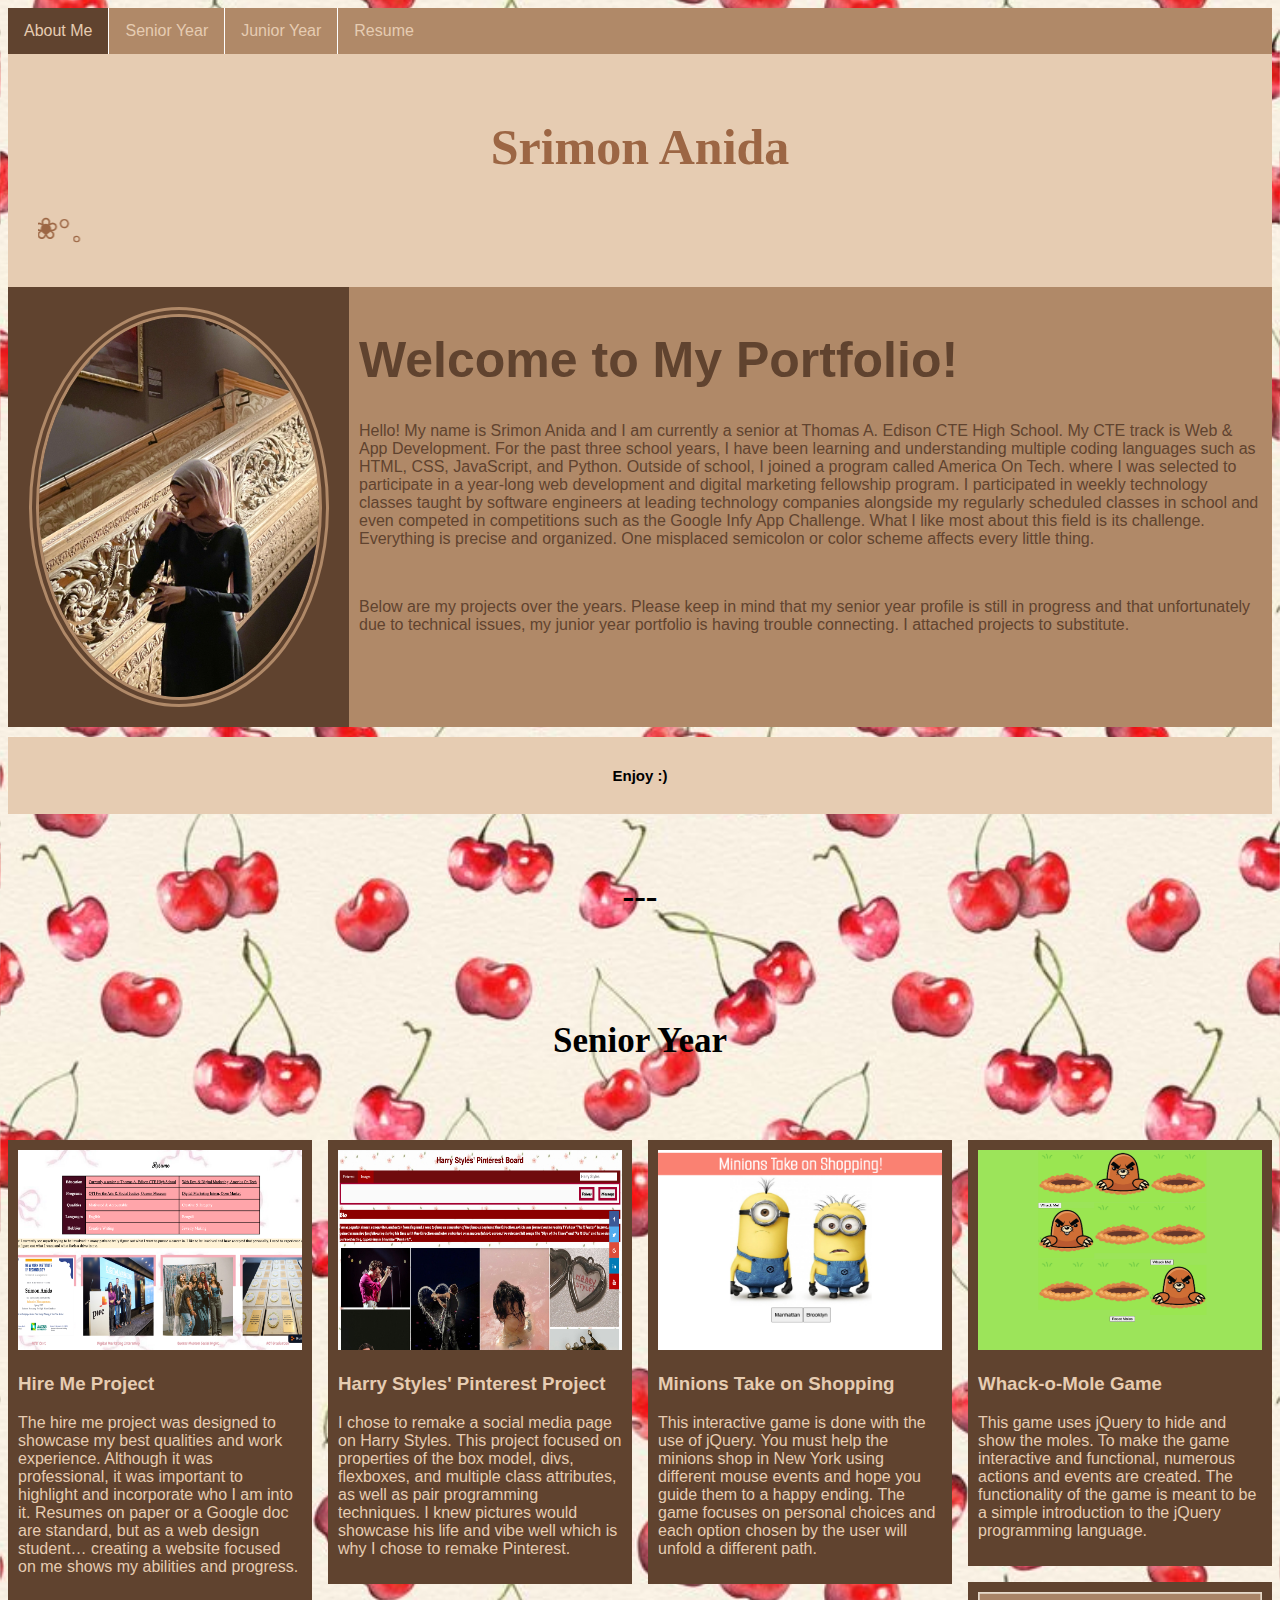
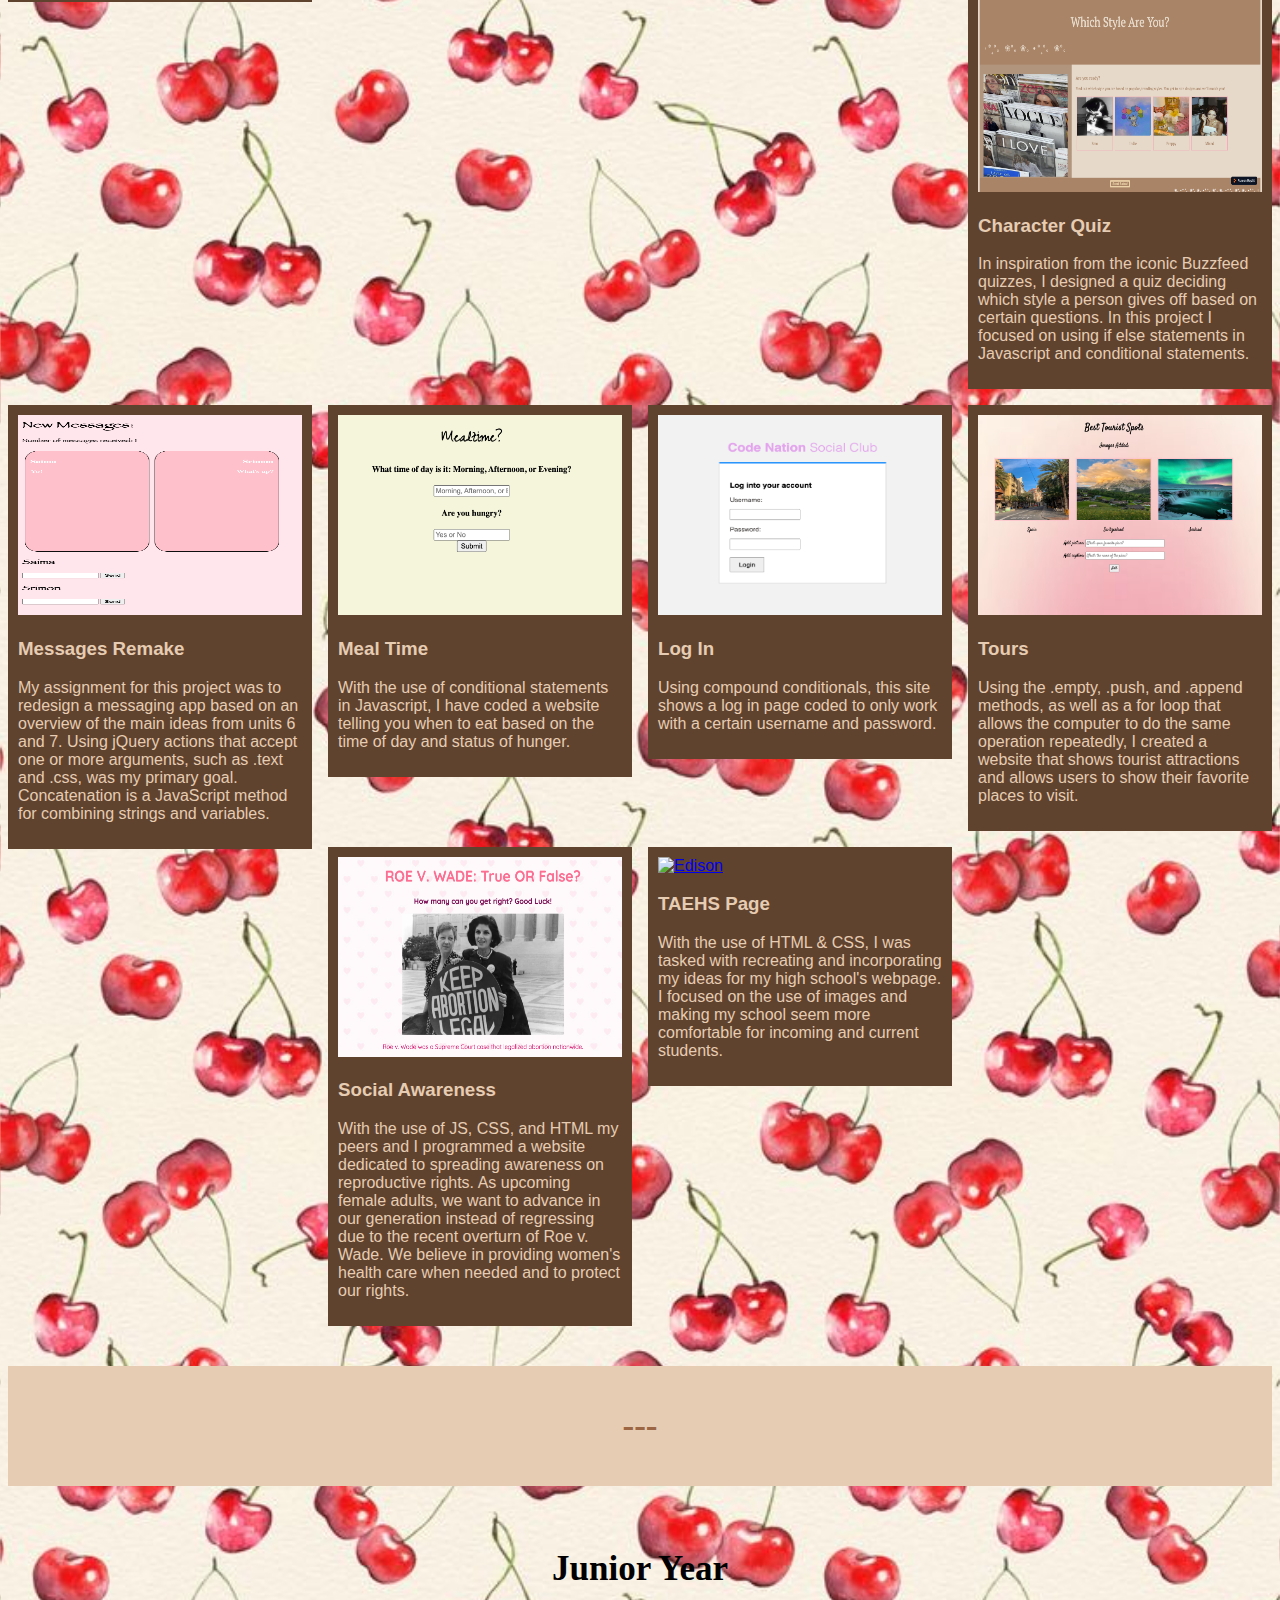
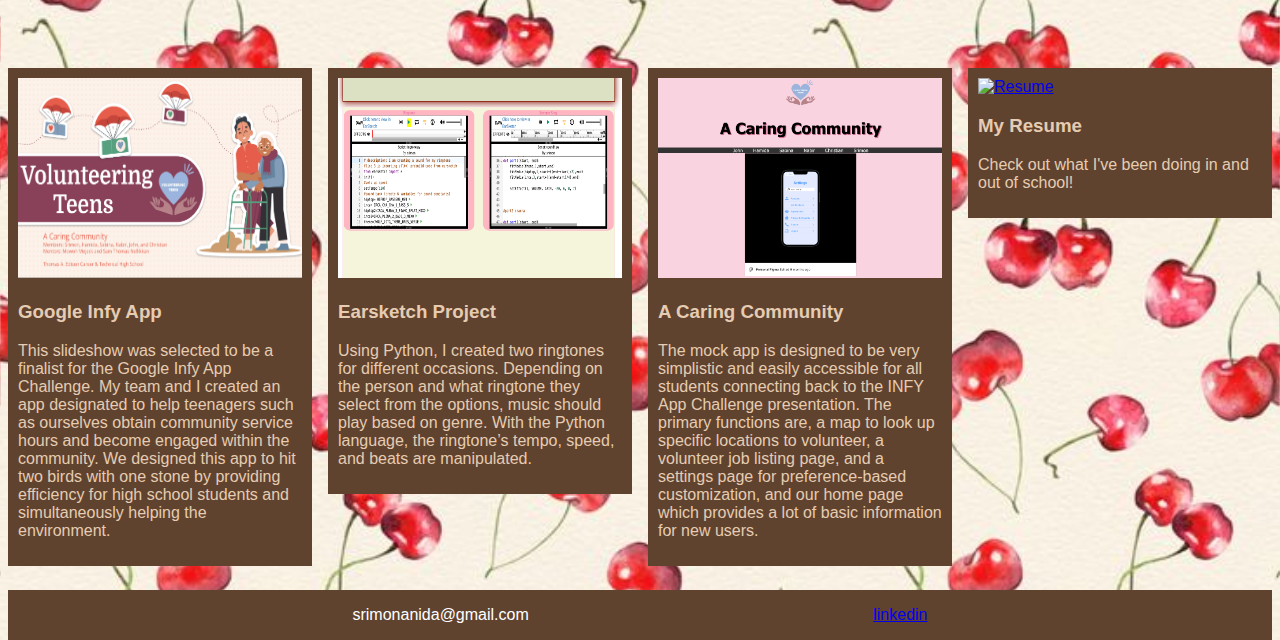
==== index.html @ 1728cad2 "Updated index page." ====
<!DOCTYPE html>
<html>

<head>
  <meta charset="utf-8">
  <meta name="viewport" content="width=device-width">
  <title>Srimon Anida's Senior Year Profile</title>
  <link href="style.css" rel="stylesheet" type="text/css" />
  <link href="https://fonts.googleapis.com/css2?family=Rouge+Script&display=swap" rel="stylesheet">
  <link href="https://fonts.googleapis.com/css2?family=Euphoria+Script&display=swap" rel="stylesheet">
  <link href="https://fonts.googleapis.com/css2?family=Chewy&display=swap" rel="stylesheet">
</head>

 <body>  

   
   <ul>
     <li><a class="active" >About Me</a></li>
     <li><a href="#t">Senior Year</a></li>
     <li><a href="#t2">Junior Year</a></li>
     <li><a href="resume1.png">Resume</a></li>
   </ul>
   </div>

   
   <header class="name">
     <h1>Srimon Anida</h1>
     <marquee direction="right">❀。• *₊°。 ❀°。❀。• *₊°。 ❀°。❀。• *₊°。 ❀°。❀。• *₊°。 ❀°。❀。• *₊°。 ❀°。❀。• *₊°。 ❀°。❀。• *₊°。 ❀°。❀。• *₊°。 ❀°。❀。• *₊°。 ❀°。❀。• *₊°。 ❀°。❀。• *₊°。 ❀°。❀。• *₊°。 ❀°。</marquee>
   </header>

   <section>
     <nav>
       <img class="pic" src="me.jpeg" > 
     </nav>

     <article>
       <h1>Welcome to My Portfolio!</h1>
       <p>Hello! My name is Srimon Anida and I am currently a senior at Thomas A. Edison CTE High School. My CTE track is Web & App Development. For the past three school years, I have been learning and understanding multiple coding languages such as HTML, CSS, JavaScript, and Python. Outside of school, I joined a program called America On Tech. where I was selected to participate in a year-long web development and digital marketing fellowship program. I participated in weekly technology classes taught by software engineers at leading technology companies alongside my regularly scheduled classes in school and even competed in competitions such as the Google Infy App Challenge. What I like most about this field is its challenge. Everything is precise and organized. One misplaced semicolon or color scheme affects every little thing.  </p>
       <br>
       <p>Below are my projects over the years. Please keep in mind that my senior year profile is still in progress and that unfortunately due to technical issues, my junior year portfolio is having trouble connecting. I attached projects to substitute.</p>
     </article>
   </section>
   
  <h1 class="enjoy">Enjoy :)</h1>

<!-- Senior Year -->
   <h1 class="title">---</h1>
   <h1 id="t">Senior Year</h1>

   <div class="row">
     <div class="column">
       <div class="content">
         <a href="https://hire-me-profile-srimonanida1.seniorspds-34-fall-2023.repl.co/" target="_blank">
         <img src="hireme.png" alt="Hire Me Profile" style="width:100%">
         </a>
         <h3>Hire Me Project</h3>
         <p>The hire me project was designed to showcase my best qualities and work experience. Although it was professional, it was  important to highlight and incorporate who I am into it.  Resumes on paper or a Google doc are standard, but as a web design student… creating a website focused on me shows my abilities and progress. </p>
       </div>
     </div>
     <div class="column">
       <div class="content">
         <a href="https://e850dc44-35e5-46c0-8923-1a6d64ee6033-00-ke5qqjdzu83w.worf.replit.dev/" target="_blank">
         <img src="hs.png" alt="Harry Styles' Pinterest" style="width:100%"> </a>
         <h3>Harry Styles' Pinterest Project</h3>
         <p>I chose to remake a social media page on Harry Styles. This project focused on properties of the box model, divs, flexboxes, and multiple class attributes, as well as pair programming techniques. I knew pictures would showcase his life and vibe well which is why I chose to remake Pinterest.</p>
       </div>
     </div>
     <div class="column">
       <div class="content">
         <a href="https://srimonloll.github.io/Minions-Take-on-Shopping/" target="_blank">
         <img src="minion.png" alt="jQuery Game" style="width:100%"> </a>
         <h3>Minions Take on Shopping</h3>
         <p>This interactive game is done with the use of jQuery. You must help the minions shop in New York using different mouse events and hope you guide them to a happy ending. The game focuses on personal choices and each option chosen by the user will unfold a different path. </p>
       </div>
     </div>
     <div class="column">
       <div class="content">
         <a href="https://srimonloll.github.io/062-jQuery-WhackAMole/" target="_blank">
         <img src="mole.png" alt="Whack-o-Mole Game" style="width:100%"> </a>
         <h3>Whack-o-Mole Game</h3>
         <p>This game uses jQuery to hide and show the moles. To make the game interactive and functional, numerous actions and events are created. The functionality of the game is meant to be a simple introduction to the jQuery programming language. </p>
       </div>
     </div>
     <div class="column">
        <div class="content">
          <a href="https://7b9c6d19-e15c-4f4d-b651-d5ae56d87dd2-00-fd688wqyaqd7.teams.replit.dev/" target="_blank">
          <img src="style.png" alt="Character Quiz" style="width:100%"> </a>
          <h3>Character Quiz</h3>
          <p>In inspiration from the iconic Buzzfeed quizzes, I designed a quiz deciding which style a person gives off based on certain questions. In this project I focused on using if else statements in Javascript and conditional statements.</p>
        </div>
      </div>
     <div class="column">
       <div class="content">
         <a href="https://srimonloll.github.io/Review-Lesson-Chat-Independent-Practice/" target="_blank">
         <img src="messages.png" alt="jQuery Game" style="width:100%"> </a>
         <h3>Messages Remake</h3>
         <p>My assignment for this project was to redesign a messaging app based on an overview of the main ideas from units 6 and 7. Using jQuery actions that accept one or more arguments, such as .text and .css, was my primary goal. Concatenation is a JavaScript method for combining strings and variables. </p>
       </div>
     </div>

     <div class="column">
       <div class="content">
         <a href="https://srimonloll.github.io/83-Compound-Conditionals-Guided-Practice" target="_blank">
         <img src="mealtime.png" alt="Meal Time" style="width:100%"> </a>
         <h3>Meal Time</h3>
         <p>With the use of conditional statements in Javascript, I have coded a website telling you when to eat based on the time of day and status of hunger.</p>
       </div>
     </div>

     <div class="column">
        <div class="content">
          <a href="https://srimonloll.github.io/83-Compound-Conditionals-Code-Nation-Social-Club" target="_blank">
          <img src="cn.png" alt="Log In" style="width:100%"> </a>
          <h3>Log In</h3>
          <p>Using compound conditionals, this site shows a log in page coded to only work with a certain username and password.</p>
        </div>
      </div>

     <div class="column">
        <div class="content">
          <a href="https://srimonloll.github.io/Tourism/" target="_blank">
          <img src="tourist.png" alt="Tourism" style="width:100%"> </a>
          <h3>Tours</h3>
          <p>Using the .empty, .push, and .append methods, as well as a for loop that allows the computer to do the same operation repeatedly, I created a website that shows tourist attractions and allows users to show their favorite places to visit.
</p>
        </div>
      </div>


     <div class="column">
       <div class="content">
         <a href="https://tangible-trusted-tornado.glitch.me/" target="_blank">
         <img src="roe.png" alt="Social Awareness Project" style="width:100%"> </a>
         <h3>Social Awareness</h3>
         <p>With the use of JS, CSS, and HTML my peers and I programmed a website dedicated to spreading awareness on reproductive rights. As upcoming female adults, we want to advance in our generation instead of regressing due to the recent overturn of Roe v. Wade. We believe in providing women's health care when needed and to protect our rights.
     </p>
       </div>
     </div>



     <div class="column">
       <div class="content">
         <a href="https://glitch.com/edit/#!/third-lizard-parade?path=index.html%3A1%3A0" target="_blank">
         <img src="edison.png" alt="Edison" style="width:100%"> </a>
         <h3>TAEHS Page</h3>
         <p>With the use of HTML & CSS, I was tasked with recreating and incorporating my ideas for my high school's webpage. I focused on the use of images and making my school seem more comfortable for incoming and current students.  </p>
       </div>
     </div>
     
   </div>
   



<!-- Junior Year -->
    <h1 class="title2">---</h1>
    <h1 id="t2">Junior Year</h1>

    <div class="row">
      <div class="column">
        <div class="content">
          <a href="https://docs.google.com/presentation/d/145vAbcdX64u_N8lrLd_By-0ZM6CX7jSm9AWslIKsv6c/edit?usp=sharing" target="_blank">
          <img src="infy.png" alt="Google Infy App Challenge" style="width:100%">
          </a>
          <h3>Google Infy App</h3>
          <p>This slideshow was selected to be a finalist for the Google Infy App Challenge. My team and I created an app designated to help teenagers such as ourselves obtain community service hours and become engaged within the community. We designed this app to hit two birds with one stone by providing efficiency for high school students and simultaneously helping the environment.</p>
        </div>
      </div>
      <div class="column">
        <div class="content">
          <a href="https://mypythonportfolioontheweb-srimonanida.pppython22-23.repl.co/earsketch.html" target="_blank">
          <img src="ear.png" alt="Ear Sketch Project" style="width:100%"> </a>
          <h3>Earsketch Project</h3>
          <p>Using Python, I created two ringtones for different occasions. Depending on the person and what ringtone they select from the options, music should play based on genre. With the Python language, the ringtone’s tempo, speed, and beats are manipulated.  </p>
        </div>
      </div>
      <div class="column">
        <div class="content">
          <a href="https://www.figma.com/proto/gKNcW2EtXaZYQIngsJkmr9/Personal-Figma?node-id=1-2&starting-point-node-id=1%3A2&mode=design&t=QTNE1J1alzqVGLh1-1" target="_blank">
          <img src="caring.png" alt="App Wireframe" style="width:100%"> </a>
          <h3>A Caring Community</h3>
          <p>The mock app is designed to be very simplistic and easily accessible for all students connecting back to the INFY App Challenge presentation. The primary functions are, a map to look up specific locations to volunteer, a volunteer job listing page, and a settings page for preference-based customization, and our home page which provides a lot of basic information for new users.
</p>
        </div>
      </div>
      <div class="column">
        <div class="content">
          <a href="https://docs.google.com/document/d/1e61YSpBuwusCDDAeX6_-gzgmnPF6tfYbYKHbvaKTSS8/edit?usp=sharing" target="_blank">
          <img src="https://i.pinimg.com/564x/21/69/f5/2169f59a398ca97e9454477e5a0b5c81.jpg" alt="Resume" style="width:100%"> </a>
          <h3>My Resume</h3>
          <p>Check out what I've been doing in and out of school!</p>
        </div>
      </div>
    </div>

<div class="footer">
  <p>srimonanida@gmail.com</p>
  <p><a href="https://www.linkedin.com/in/srimon-anida-3b209b221/">linkedin</a></p>
</div>  
</body>

</html>
---- style.css ----
html {
  height: 100%;
  width: 100%;
}

body {
  background-image: url("bg.jpeg");
  background-size: 100%;
  background-repeat: repeat;
  font-family: ;
  background-color: #E6CCB2
}

.name{
  text-align: center;
  color:#9C6644;
  font-family:rogue script;
  font-size: 30px;
}

.pic{
  width:300px;
  height:400px;
  display: block;
  margin-left: auto;
  margin-right: auto;
  border-radius: 50%;
  border-style: double;
  border-color:#B08968;
  border-width:10px;
}

* {
  box-sizing: border-box;
}

body {
  font-family: Arial, Helvetica, sans-serif;
}

header {
  background-color: #E6CCB2;
  padding: 30px;
  text-align: center;
  font-size: 30px;
  color: #6b705c;
}

.enjoy{
  background-color: #E6CCB2;
  padding: 30px;
  text-align: center;
  font-size: 15px;
  color: #000000;
}

#t{
  
  padding: 40px;
  text-align: center;
  font-size: 35px;
  color: #000000;
  font-family:chewy;
}

.title{
  padding: 40px;
  text-align: center;
  font-size: 35px;
  color: #000000;
  font-family:chewy;
}

#t2{

  padding: 40px;
  text-align: center;
  font-size: 35px;
  color: #000000;
  font-family:chewy;
}

.title2{
  background-color: #E6CCB2;
  padding: 40px;
  text-align: center;
  font-size: 35px;
  color: #9C6644;
  font-family:chewy;
}

/* Container for flexboxes */
section {
  display: -webkit-flex;
  display: flex;
}

/* Style the navigation menu */
nav {
  -webkit-flex: 1;
  -ms-flex: 1;
  flex: 1;
  background: #60432f;
  padding: 20px;
}

/* Style the list inside the menu */
nav ul {
  list-style-type: none;
  padding: 0;
}

/* Style the content */
article {
  -webkit-flex: 3;
  -ms-flex: 3;
  flex: 3;
  background-color: #B08968;
  padding: 10px;
  color:#60432f;
}

/* Style the footer */
footer {
  background-color: #9C6644;
  padding: 10px;
  text-align: center;
  color: #E6CCB2;
}

/* Responsive layout - makes the menu and the content (inside the section) sit on top of each other instead of next to each other */
@media (max-width: 600px) {
  section {
    -webkit-flex-direction: column;
    flex-direction: column;
  }
}




* {
  box-sizing: border-box;
}


/* Center website */
.main {
  max-width: 1000px;
  margin: auto;
  background-color: white;
}

h1 {
  font-size: 50px;
  word-break: break-all;
}

.row {
  margin: 8px -16px;
}

/* Add padding BETWEEN each column (if you want) */
.row,
.row > .column {
  padding: 8px;
  border: #E6CCB2 5px;
}

/* Create four equal columns that floats next to each other */
.column {
  float: left;
  width: 25%;

}

/* Clear floats after rows */
.row:after {
  content: "";
  display: table;
  clear: both;
}


/* Content */
.content {
  background-color:#60432f;
  padding: 10px;
  color:#E6CCB2;
}

/* Responsive layout - makes a two column-layout instead of four columns */
@media screen and (max-width: 900px) {
  .column {
    width: 50%;
  }
}

/* Responsive layout - makes the two columns stack on top of each other instead of next to each other */
@media screen and (max-width: 600px) {
  .column {
    width: 100%;
  }
}



ul {
  list-style-type: none;
  margin: 0;
  padding: 0;
  overflow: hidden;
  background-color: #B08968;
}

li {
  float: left;
  border-right:1px solid #ffffff;
}

li:last-child {
  border-right: none;
}

li a {
  display: block;
  color: #E6CCB2;
  text-align: center;
  padding: 14px 16px;
  text-decoration: none;
}

li a:hover:not(.active) {
  background-color: #60432f;
}

.active {
  background-color: #60432f;
}

.footer {
  display: flex;
  justify-content: space-evenly;
  left: 0;
  bottom: 0;
  width: 100%;
  background-color:#60432f;
  color: white;
  text-align: center;
}

img{
  width:100px;
  height:200px;
}
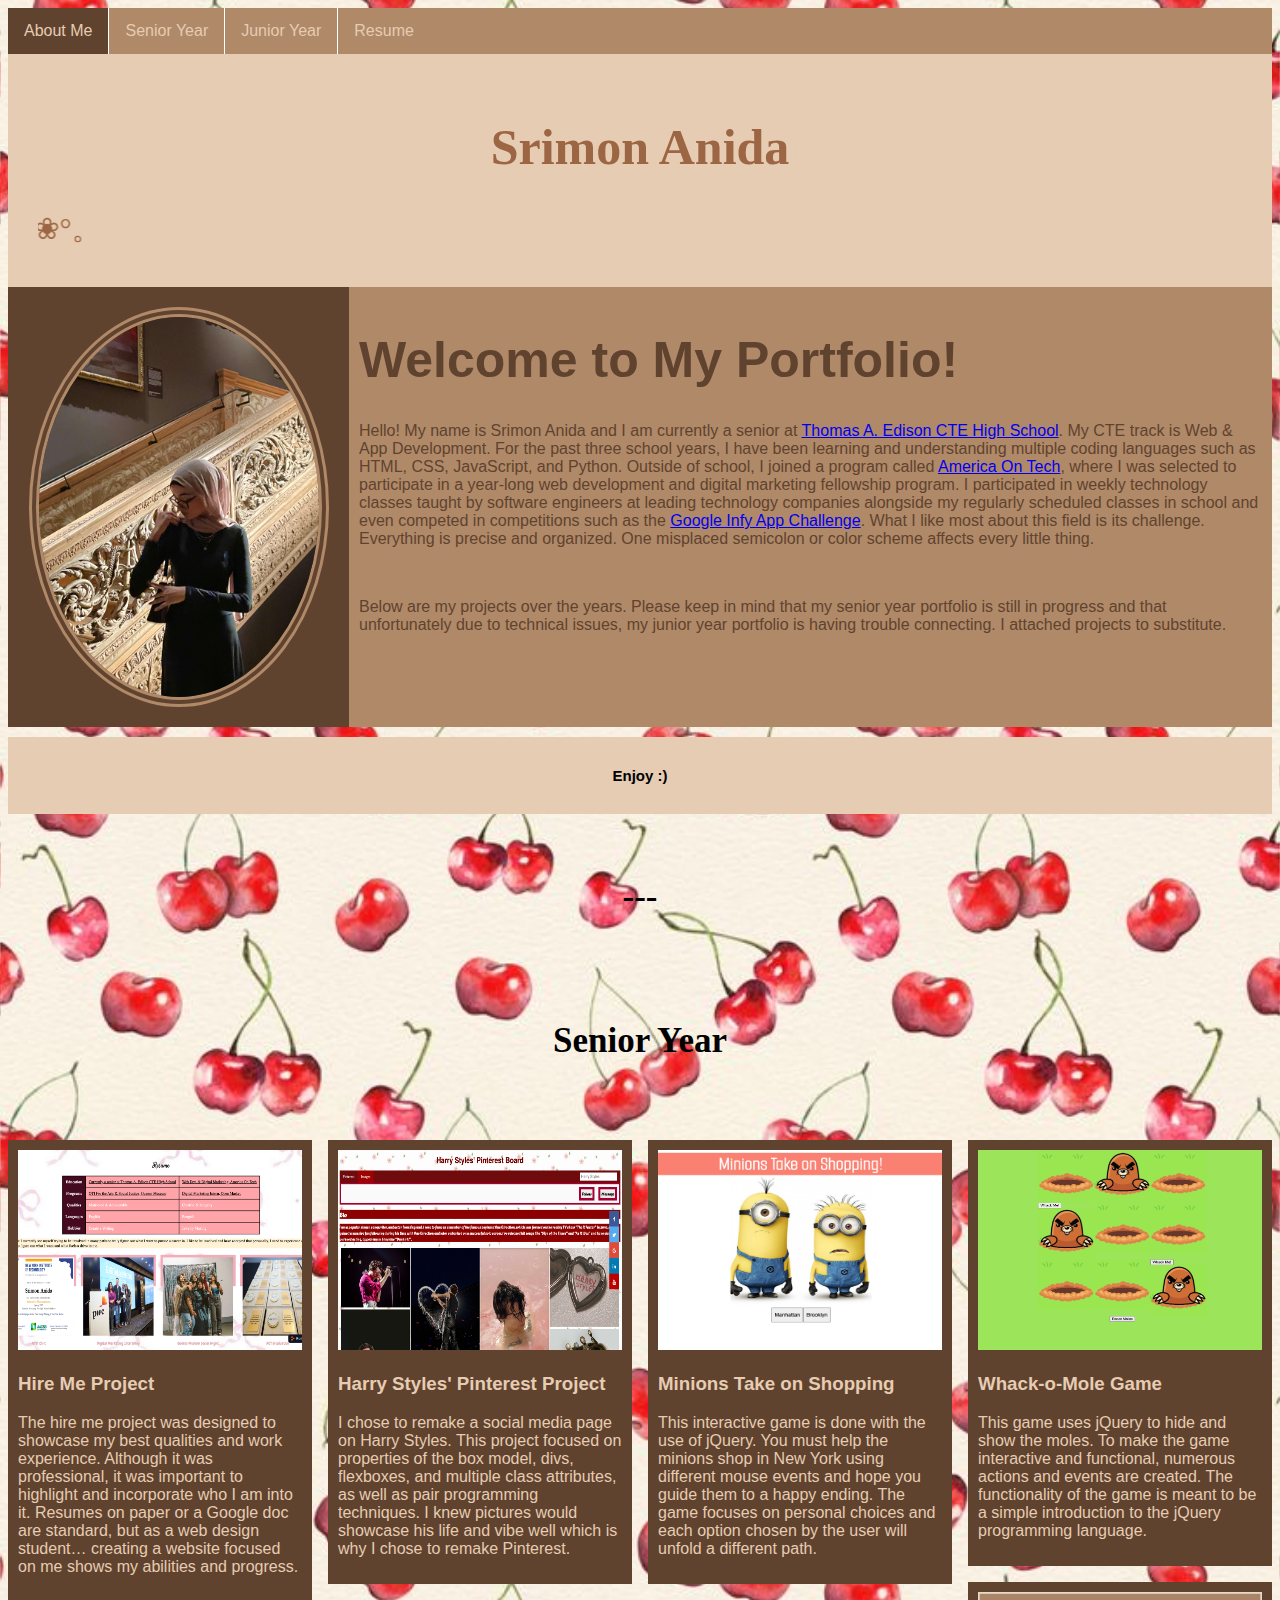
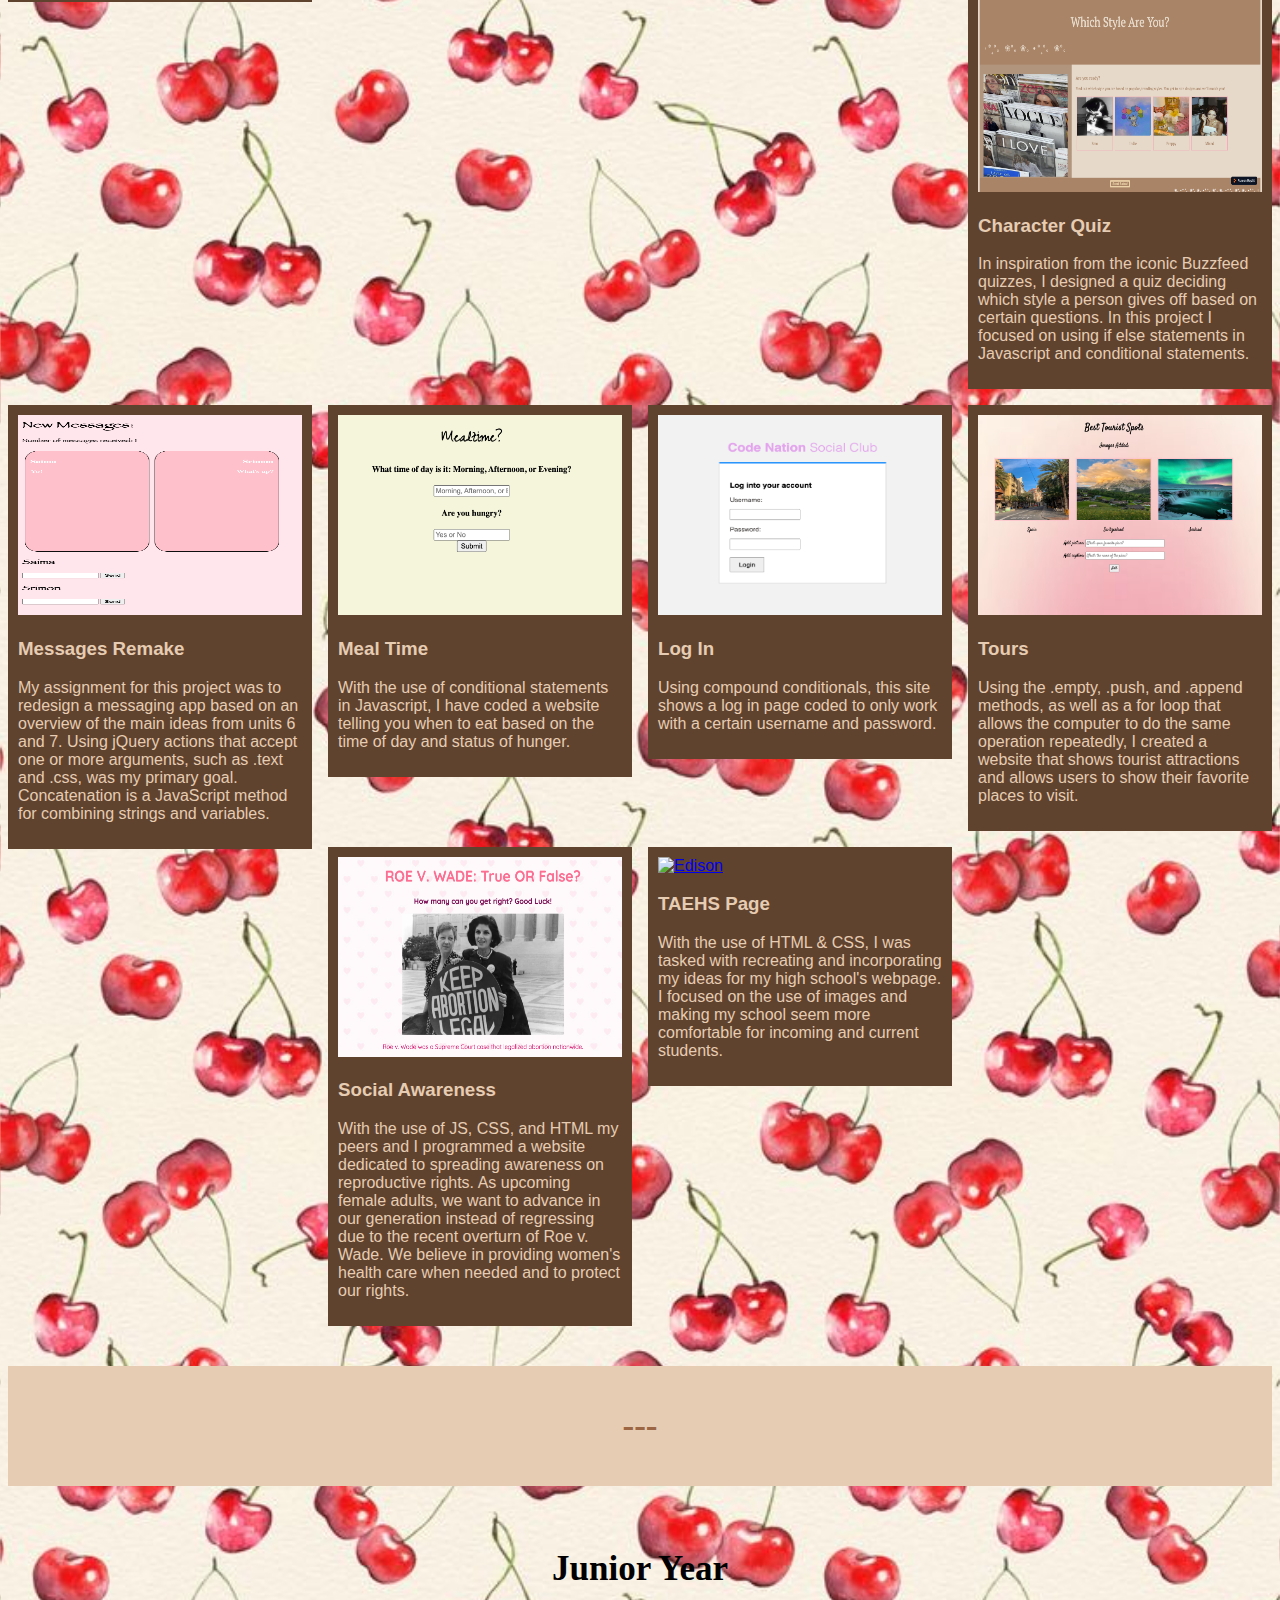
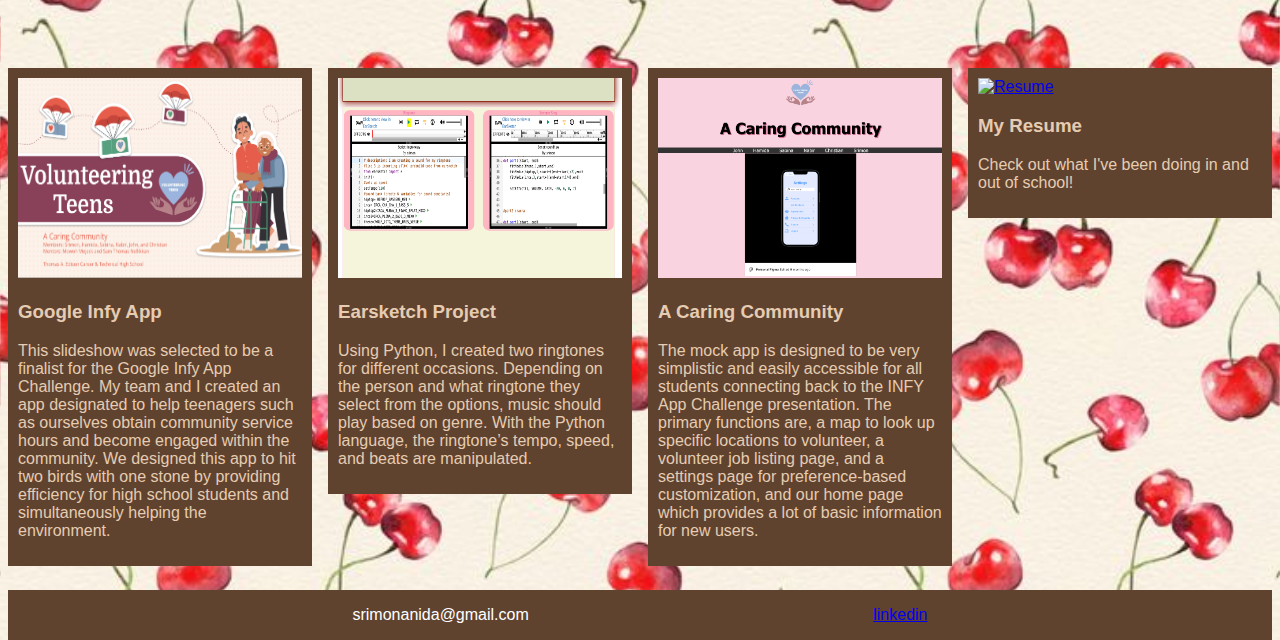
==== commit 9a88bbf8: "newLinks" ====
--- a/index.html
+++ b/index.html
@@ -35,9 +35,9 @@
 
      <article>
        <h1>Welcome to My Portfolio!</h1>
-       <p>Hello! My name is Srimon Anida and I am currently a senior at Thomas A. Edison CTE High School. My CTE track is Web & App Development. For the past three school years, I have been learning and understanding multiple coding languages such as HTML, CSS, JavaScript, and Python. Outside of school, I joined a program called America On Tech. where I was selected to participate in a year-long web development and digital marketing fellowship program. I participated in weekly technology classes taught by software engineers at leading technology companies alongside my regularly scheduled classes in school and even competed in competitions such as the Google Infy App Challenge. What I like most about this field is its challenge. Everything is precise and organized. One misplaced semicolon or color scheme affects every little thing.  </p>
+       <p>Hello! My name is Srimon Anida and I am currently a senior at <a href="https://www.taehs.org/">Thomas A. Edison CTE High School</a>. My CTE track is Web & App Development. For the past three school years, I have been learning and understanding multiple coding languages such as HTML, CSS, JavaScript, and Python. Outside of school, I joined a program called <a href="https://www.americaontech.org/tech-flex-leaders.html">America On Tech</a>, where I was selected to participate in a year-long web development and digital marketing fellowship program. I participated in weekly technology classes taught by software engineers at leading technology companies alongside my regularly scheduled classes in school and even competed in competitions such as the <a href="https://pencil.org/blog/pencils-app-creation-competitions/">Google Infy App Challenge</a>. What I like most about this field is its challenge. Everything is precise and organized. One misplaced semicolon or color scheme affects every little thing.  </p>
        <br>
-       <p>Below are my projects over the years. Please keep in mind that my senior year profile is still in progress and that unfortunately due to technical issues, my junior year portfolio is having trouble connecting. I attached projects to substitute.</p>
+       <p>Below are my projects over the years. Please keep in mind that my senior year portfolio is still in progress and that unfortunately due to technical issues, my junior year portfolio is having trouble connecting. I attached projects to substitute.</p>
      </article>
    </section>
    
@@ -50,7 +50,7 @@
    <div class="row">
      <div class="column">
        <div class="content">
-         <a href="https://hire-me-profile-srimonanida1.seniorspds-34-fall-2023.repl.co/" target="_blank">
+         <a href="https://srimonloll.github.io/senioryear24.github.io/" target="_blank">
          <img src="hireme.png" alt="Hire Me Profile" style="width:100%">
          </a>
          <h3>Hire Me Project</h3>
@@ -59,7 +59,7 @@
      </div>
      <div class="column">
        <div class="content">
-         <a href="https://e850dc44-35e5-46c0-8923-1a6d64ee6033-00-ke5qqjdzu83w.worf.replit.dev/" target="_blank">
+         <a href="https://srimonloll.github.io/srimon_portfolio/" target="_blank">
          <img src="hs.png" alt="Harry Styles' Pinterest" style="width:100%"> </a>
          <h3>Harry Styles' Pinterest Project</h3>
          <p>I chose to remake a social media page on Harry Styles. This project focused on properties of the box model, divs, flexboxes, and multiple class attributes, as well as pair programming techniques. I knew pictures would showcase his life and vibe well which is why I chose to remake Pinterest.</p>
@@ -78,12 +78,12 @@
          <a href="https://srimonloll.github.io/062-jQuery-WhackAMole/" target="_blank">
          <img src="mole.png" alt="Whack-o-Mole Game" style="width:100%"> </a>
          <h3>Whack-o-Mole Game</h3>
-         <p>This game uses jQuery to hide and show the moles. To make the game interactive and functional, numerous actions and events are created. The functionality of the game is meant to be a simple introduction to the jQuery programming language. </p>
-       </div>
-     </div>
-     <div class="column">
-        <div class="content">
-          <a href="https://7b9c6d19-e15c-4f4d-b651-d5ae56d87dd2-00-fd688wqyaqd7.teams.replit.dev/" target="_blank">
+         <p>This game uses jQuery to hide and show the moles. To make the game interactive and functional, numerous actions and events are created. The functionality of the game is meant to be a simple introduction to the jQuery programming language.</p>
+       </div>
+     </div>
+     <div class="column">
+        <div class="content">
+          <a href="https://srimonloll.github.io/cQuiz/" target="_blank">
           <img src="style.png" alt="Character Quiz" style="width:100%"> </a>
           <h3>Character Quiz</h3>
           <p>In inspiration from the iconic Buzzfeed quizzes, I designed a quiz deciding which style a person gives off based on certain questions. In this project I focused on using if else statements in Javascript and conditional statements.</p>
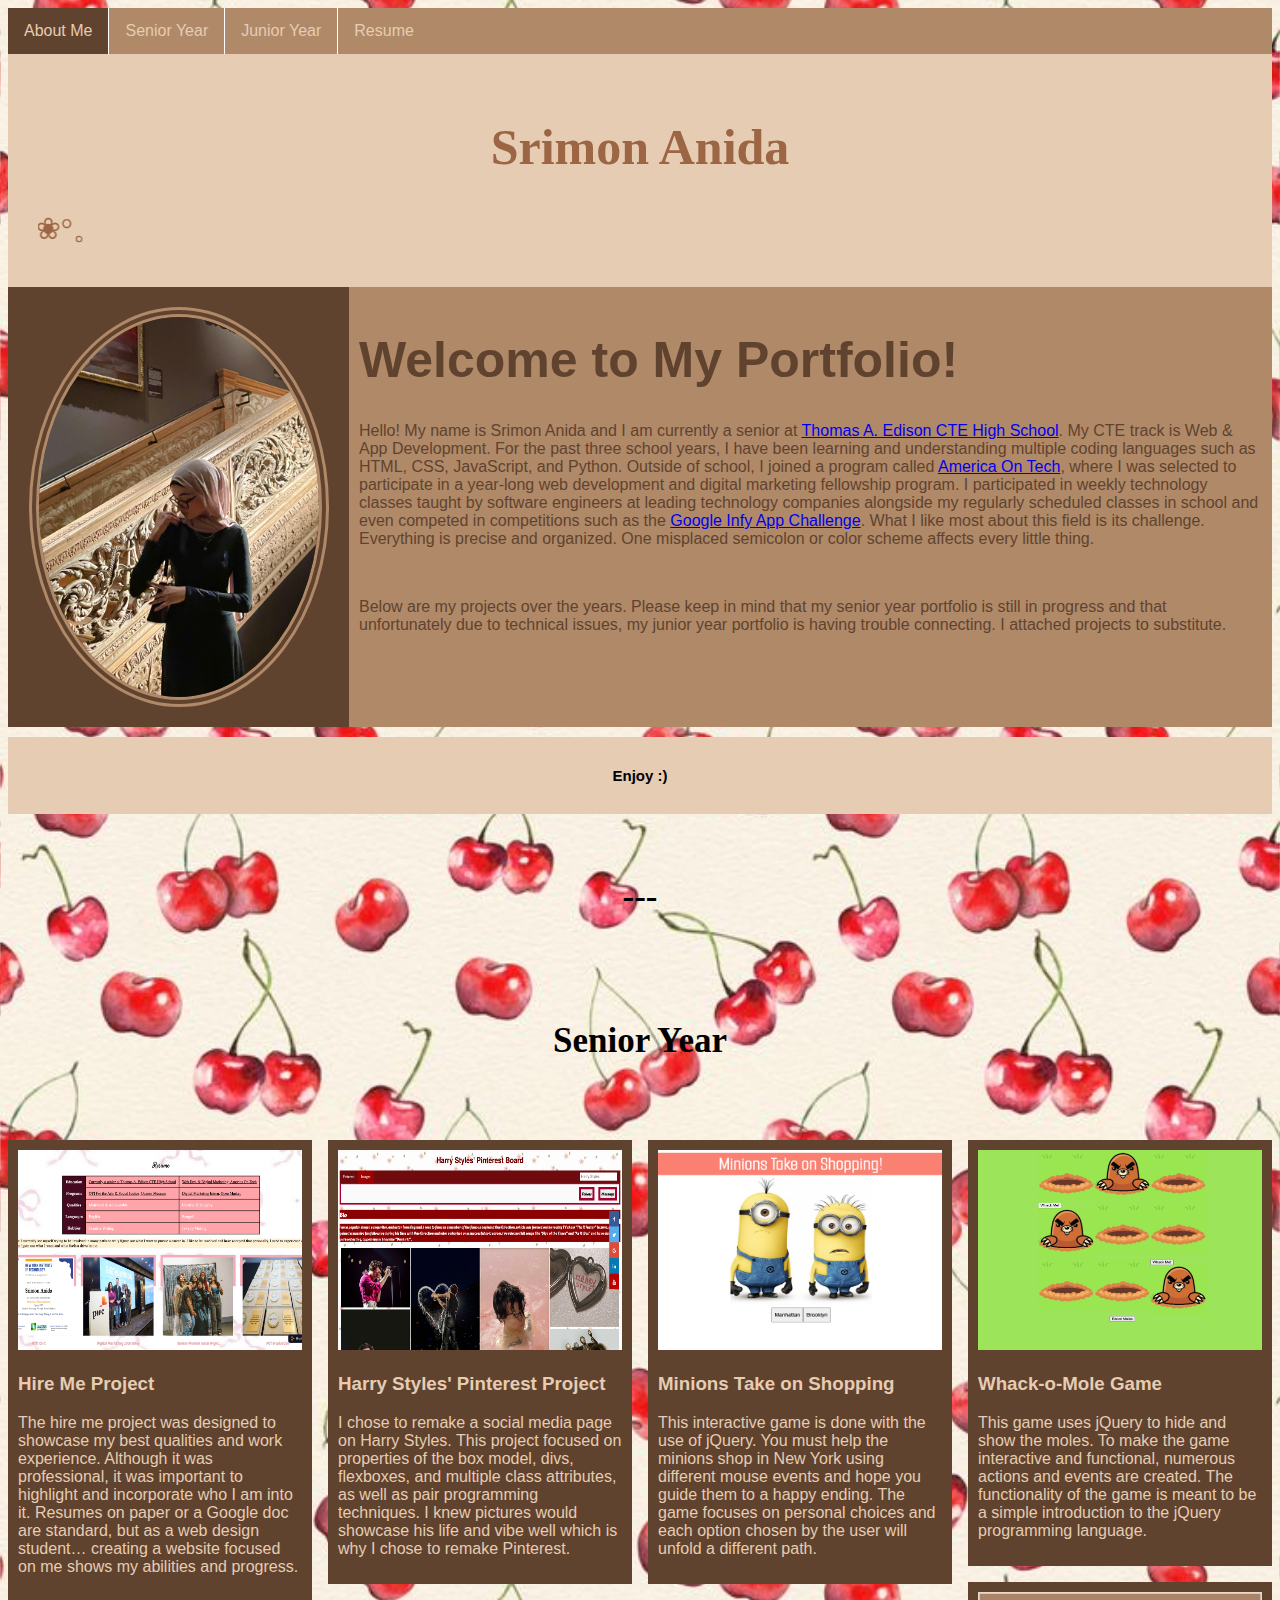
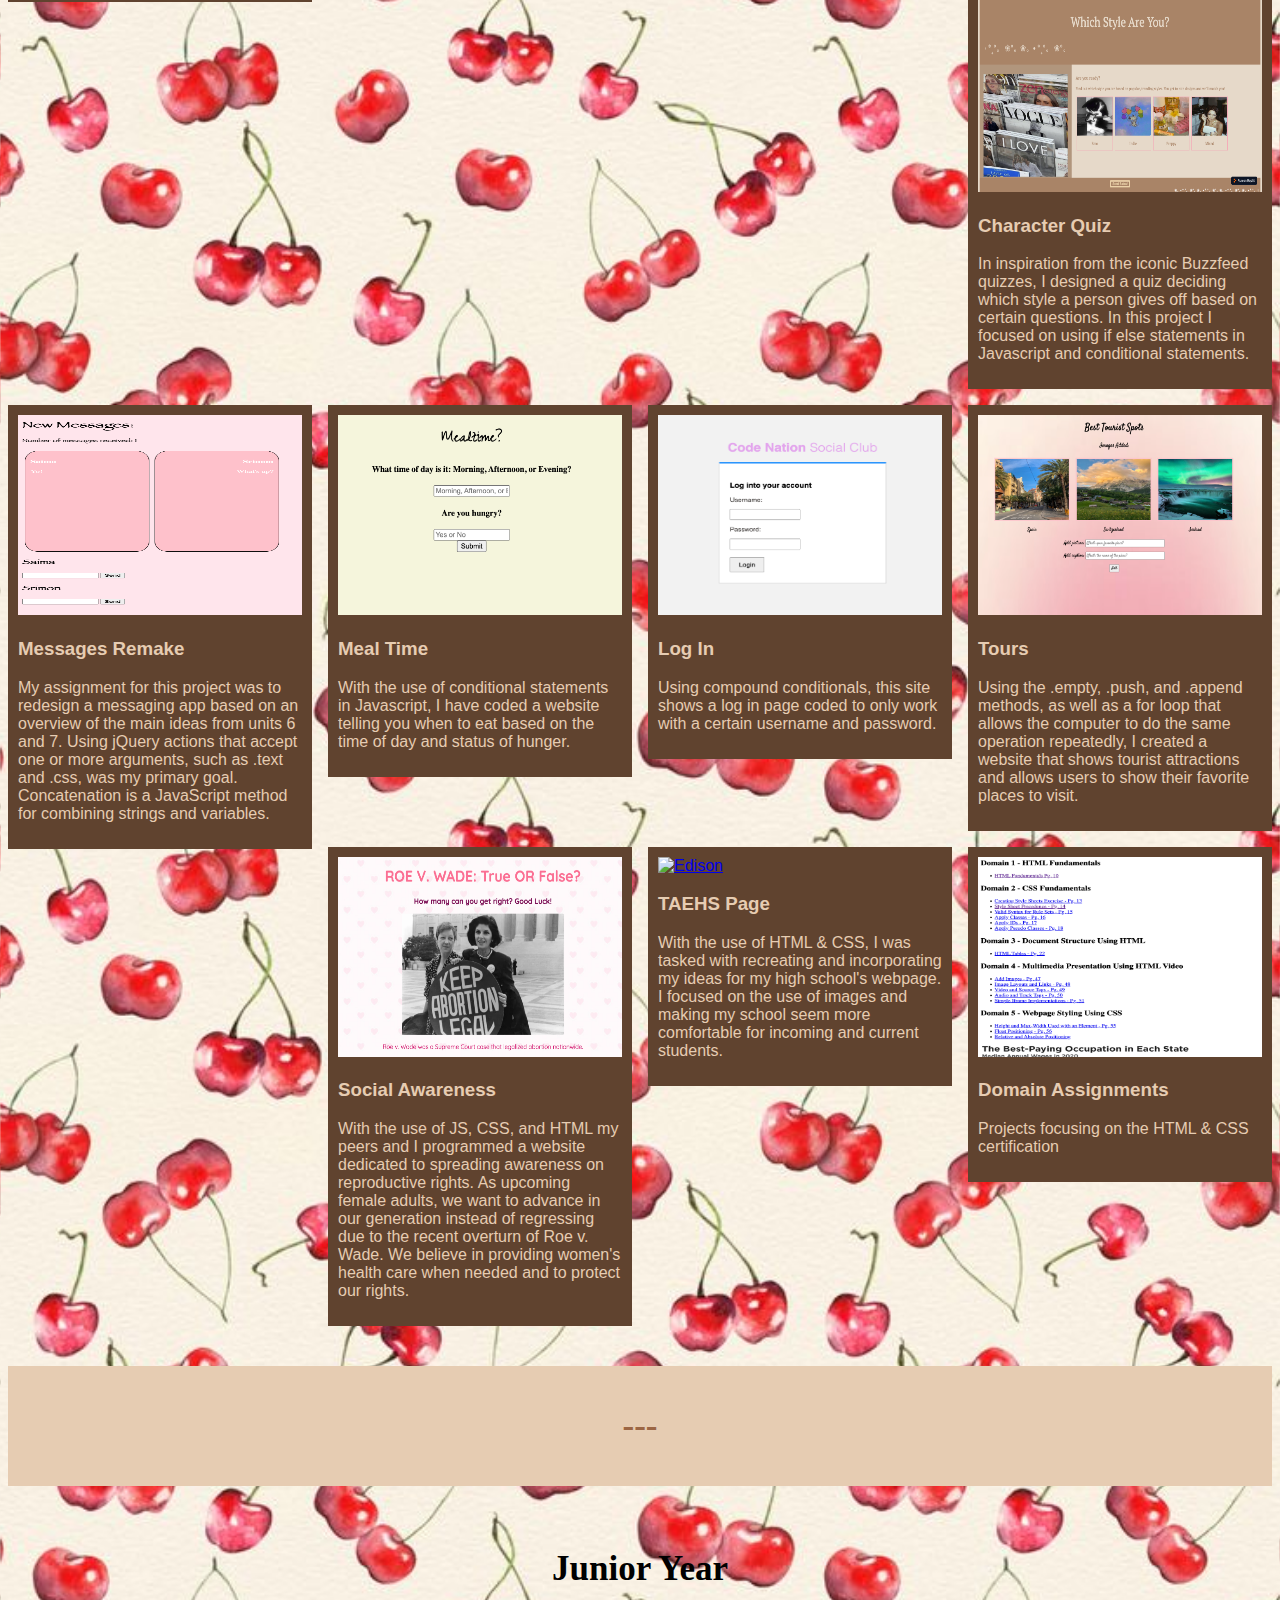
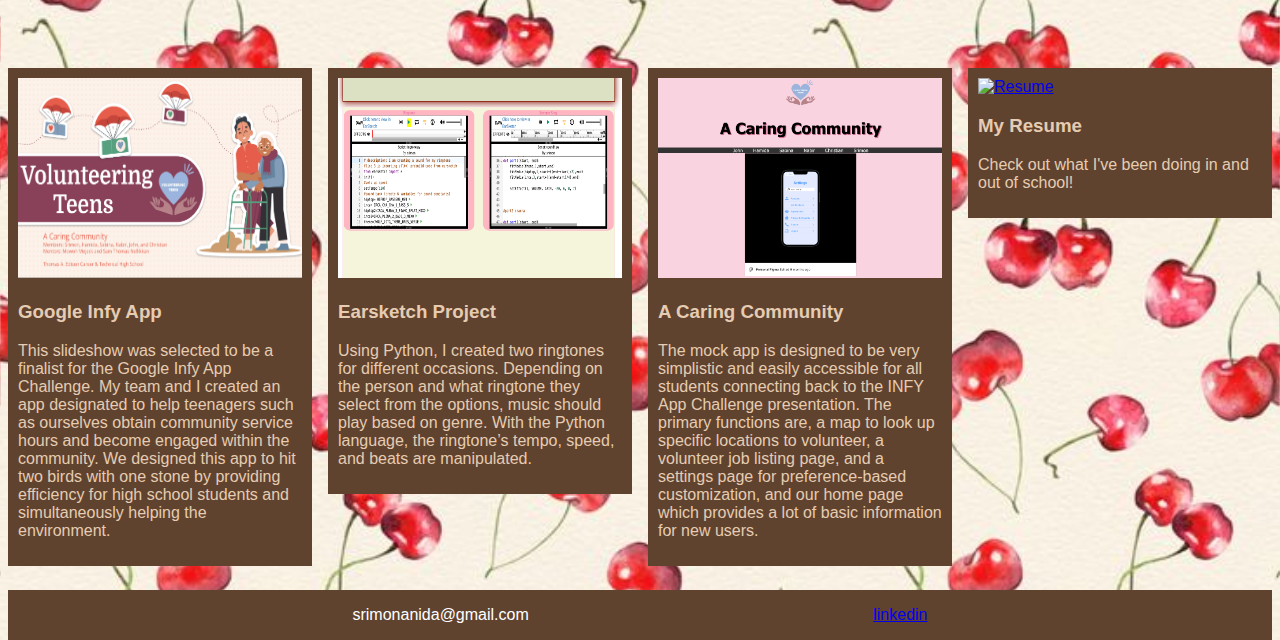
==== commit e6ec35e1: "Domain Assignments" ====
--- a/index.html
+++ b/index.html
@@ -147,6 +147,16 @@
          <p>With the use of HTML & CSS, I was tasked with recreating and incorporating my ideas for my high school's webpage. I focused on the use of images and making my school seem more comfortable for incoming and current students.  </p>
        </div>
      </div>
+
+
+     <div class="column">
+        <div class="content">
+          <a href="" target="_blank">
+          <img src="cert.png" alt="CERTIFICATION ASSIGNMENTS" style="width:100%"> </a>
+          <h3>Domain Assignments</h3>
+          <p>Projects focusing on the HTML & CSS certification  </p>
+        </div>
+      </div>
      
    </div>
    
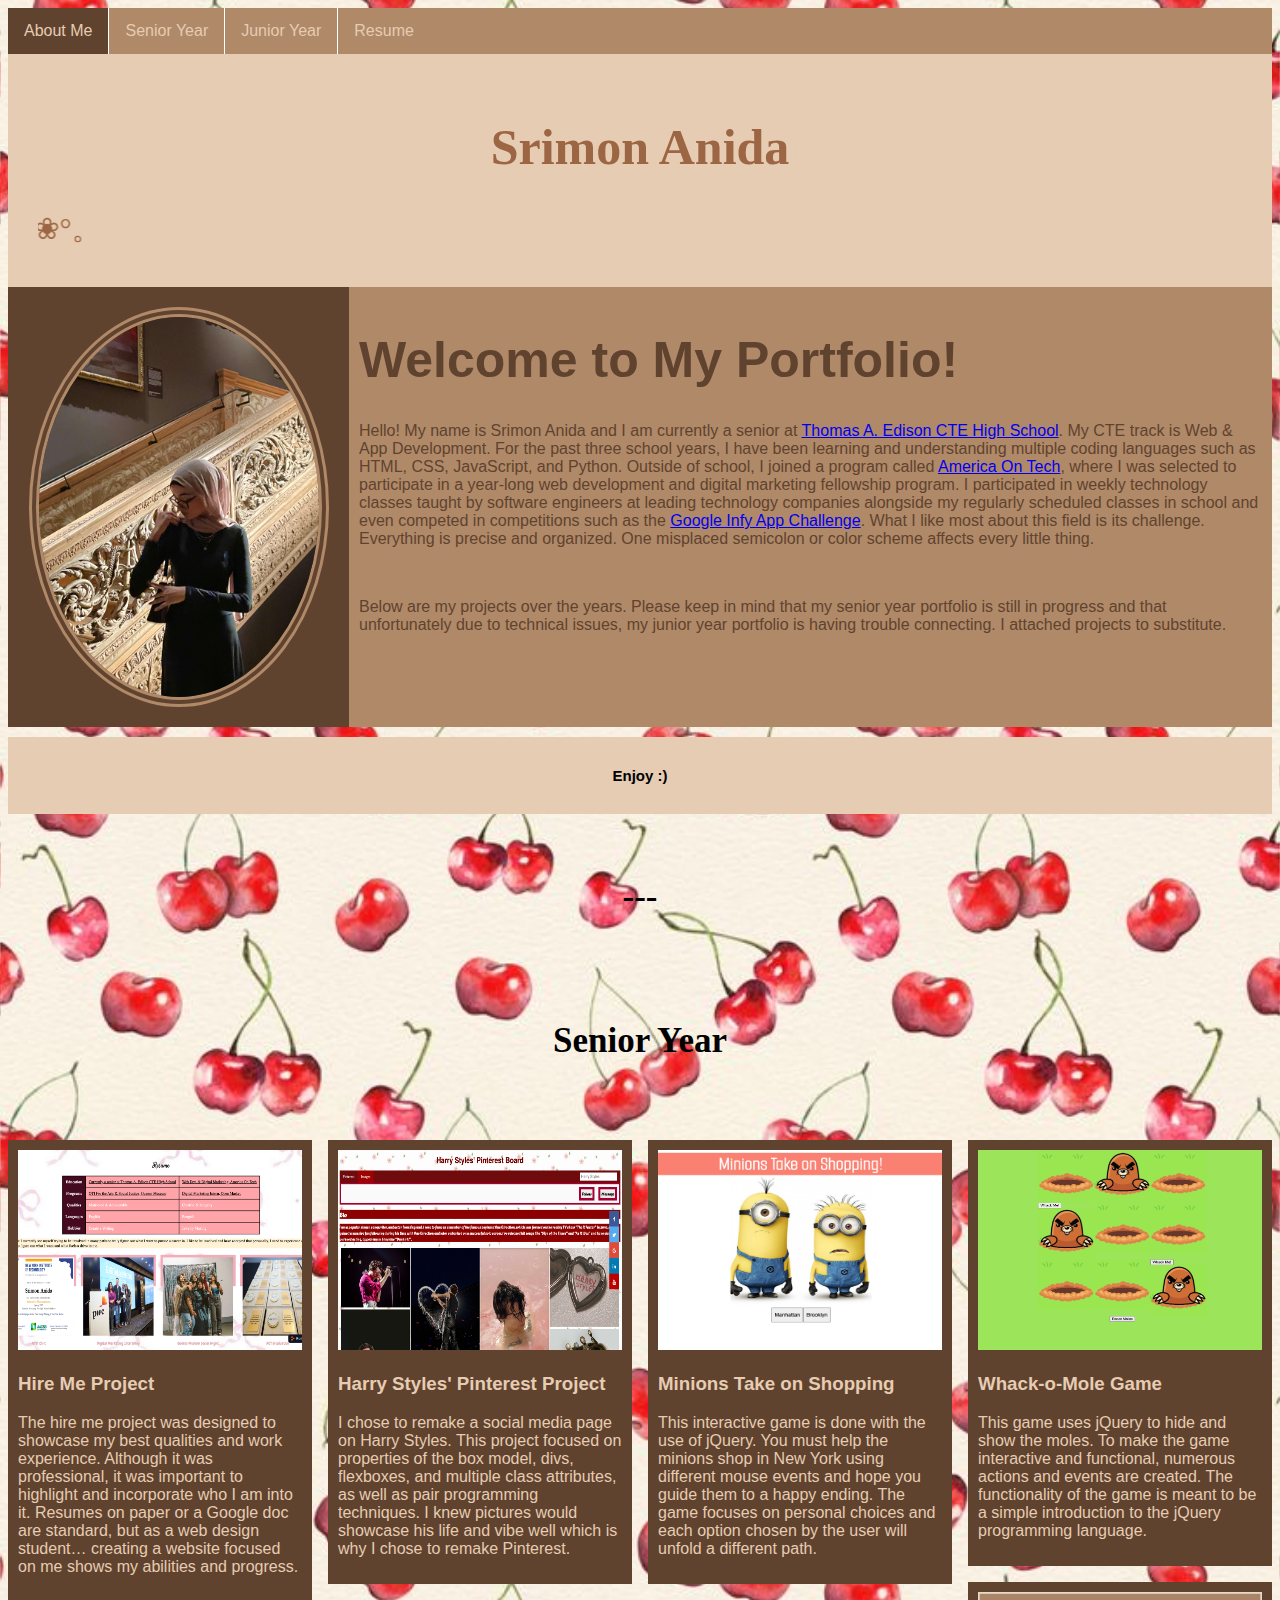
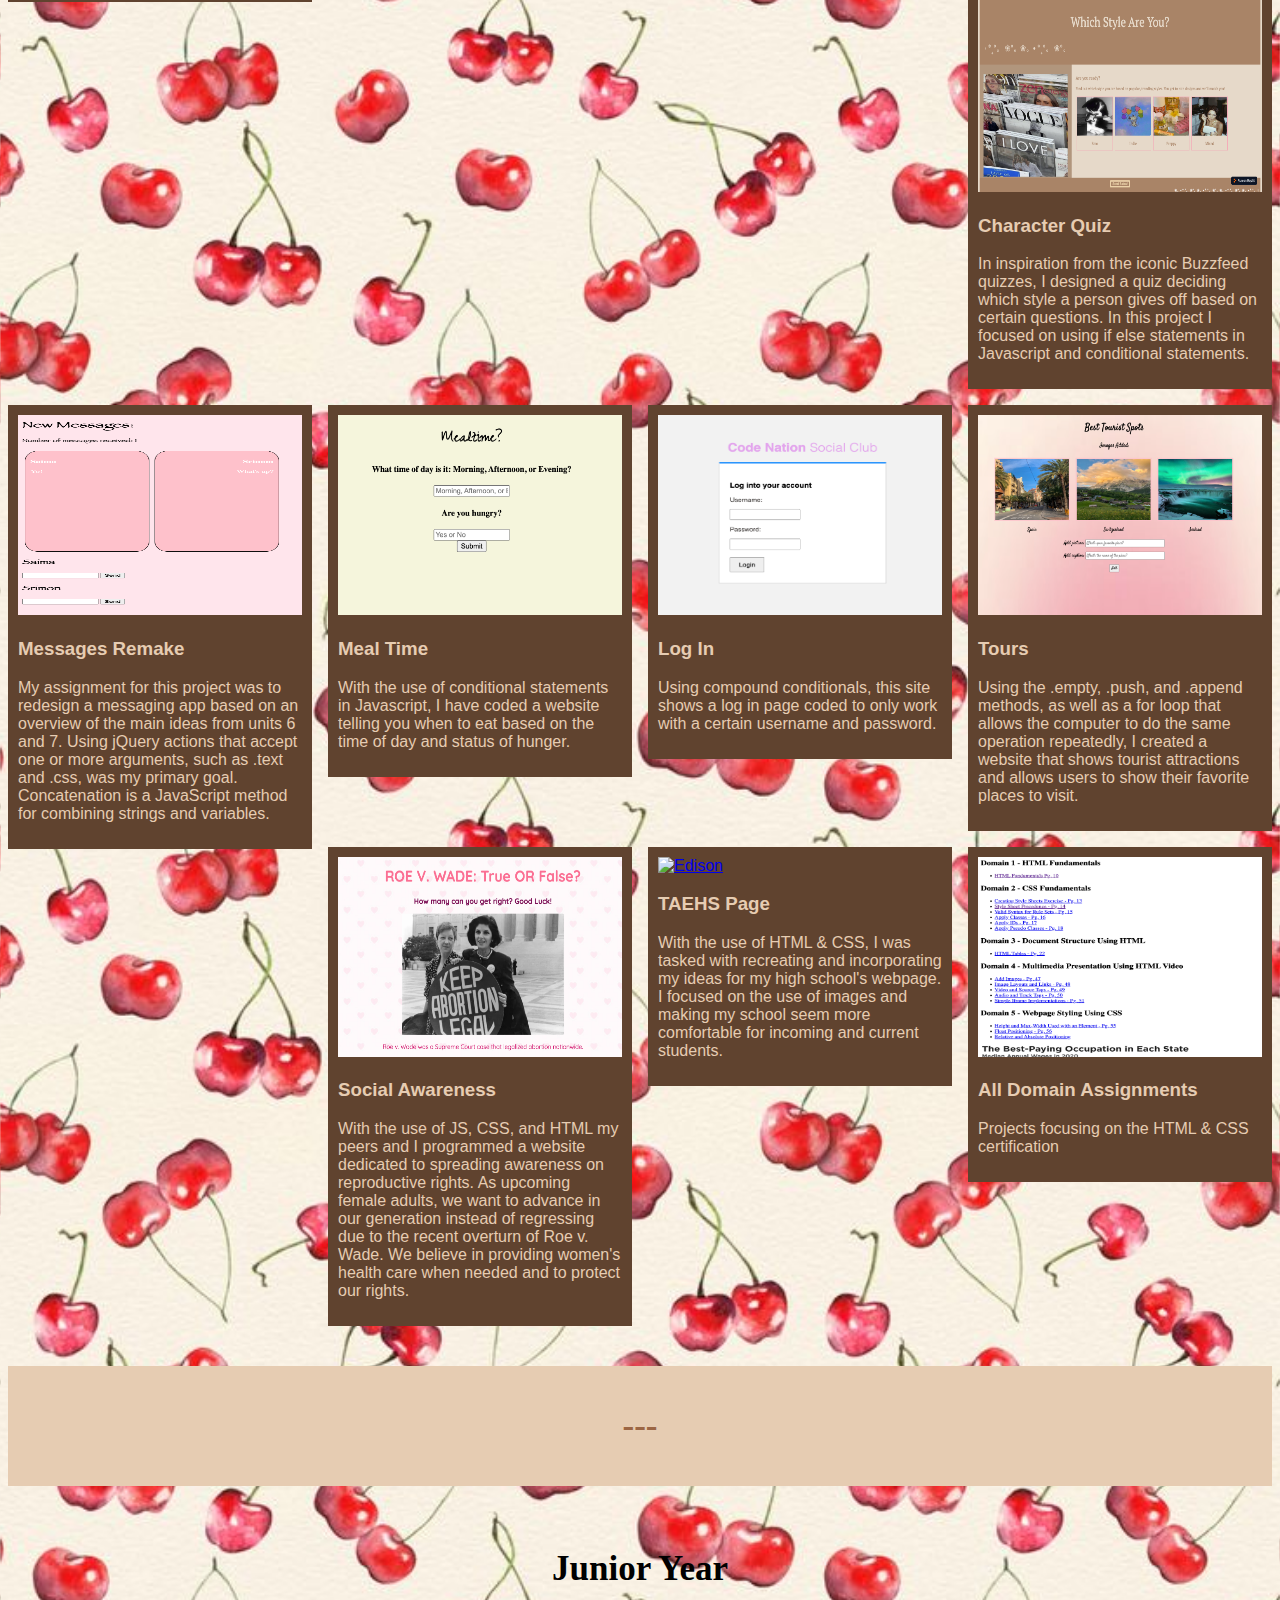
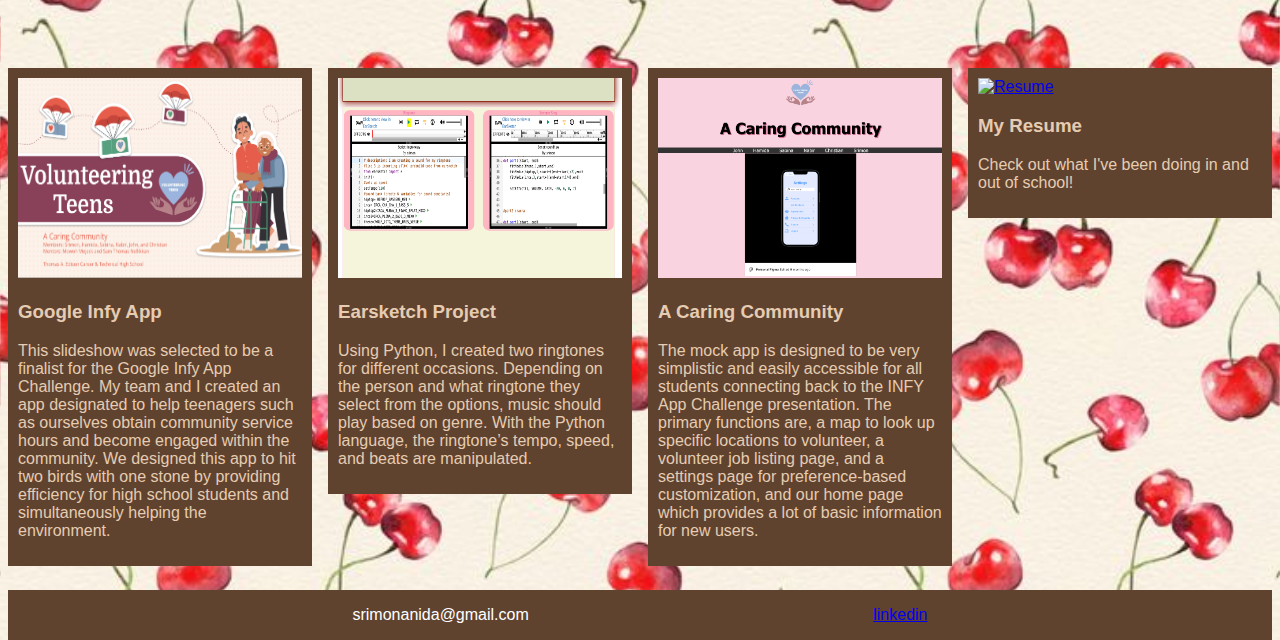
==== commit 9b045d44: "domain1" ====
--- a/index.html
+++ b/index.html
@@ -151,9 +151,9 @@
 
      <div class="column">
         <div class="content">
-          <a href="" target="_blank">
+          <a href="domain.html" target="_blank">
           <img src="cert.png" alt="CERTIFICATION ASSIGNMENTS" style="width:100%"> </a>
-          <h3>Domain Assignments</h3>
+          <h3>All Domain Assignments</h3>
           <p>Projects focusing on the HTML & CSS certification  </p>
         </div>
       </div>
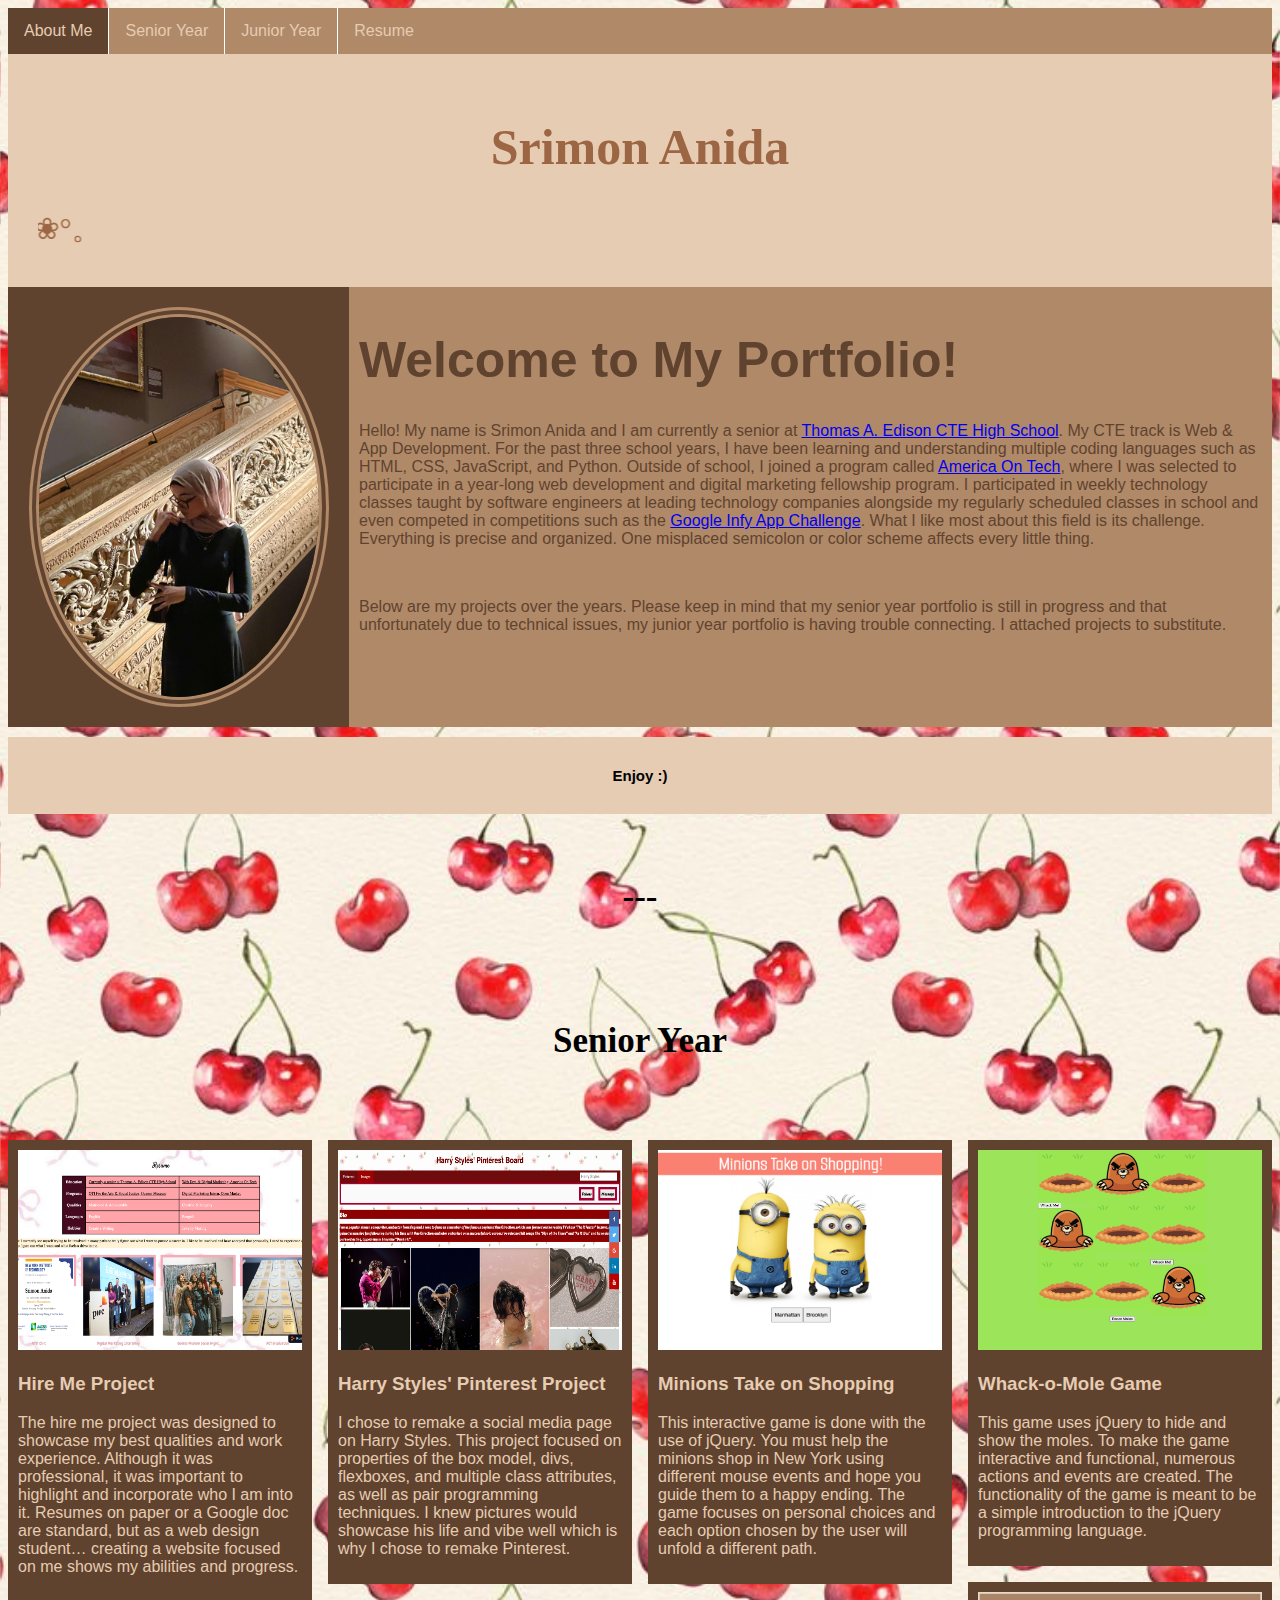
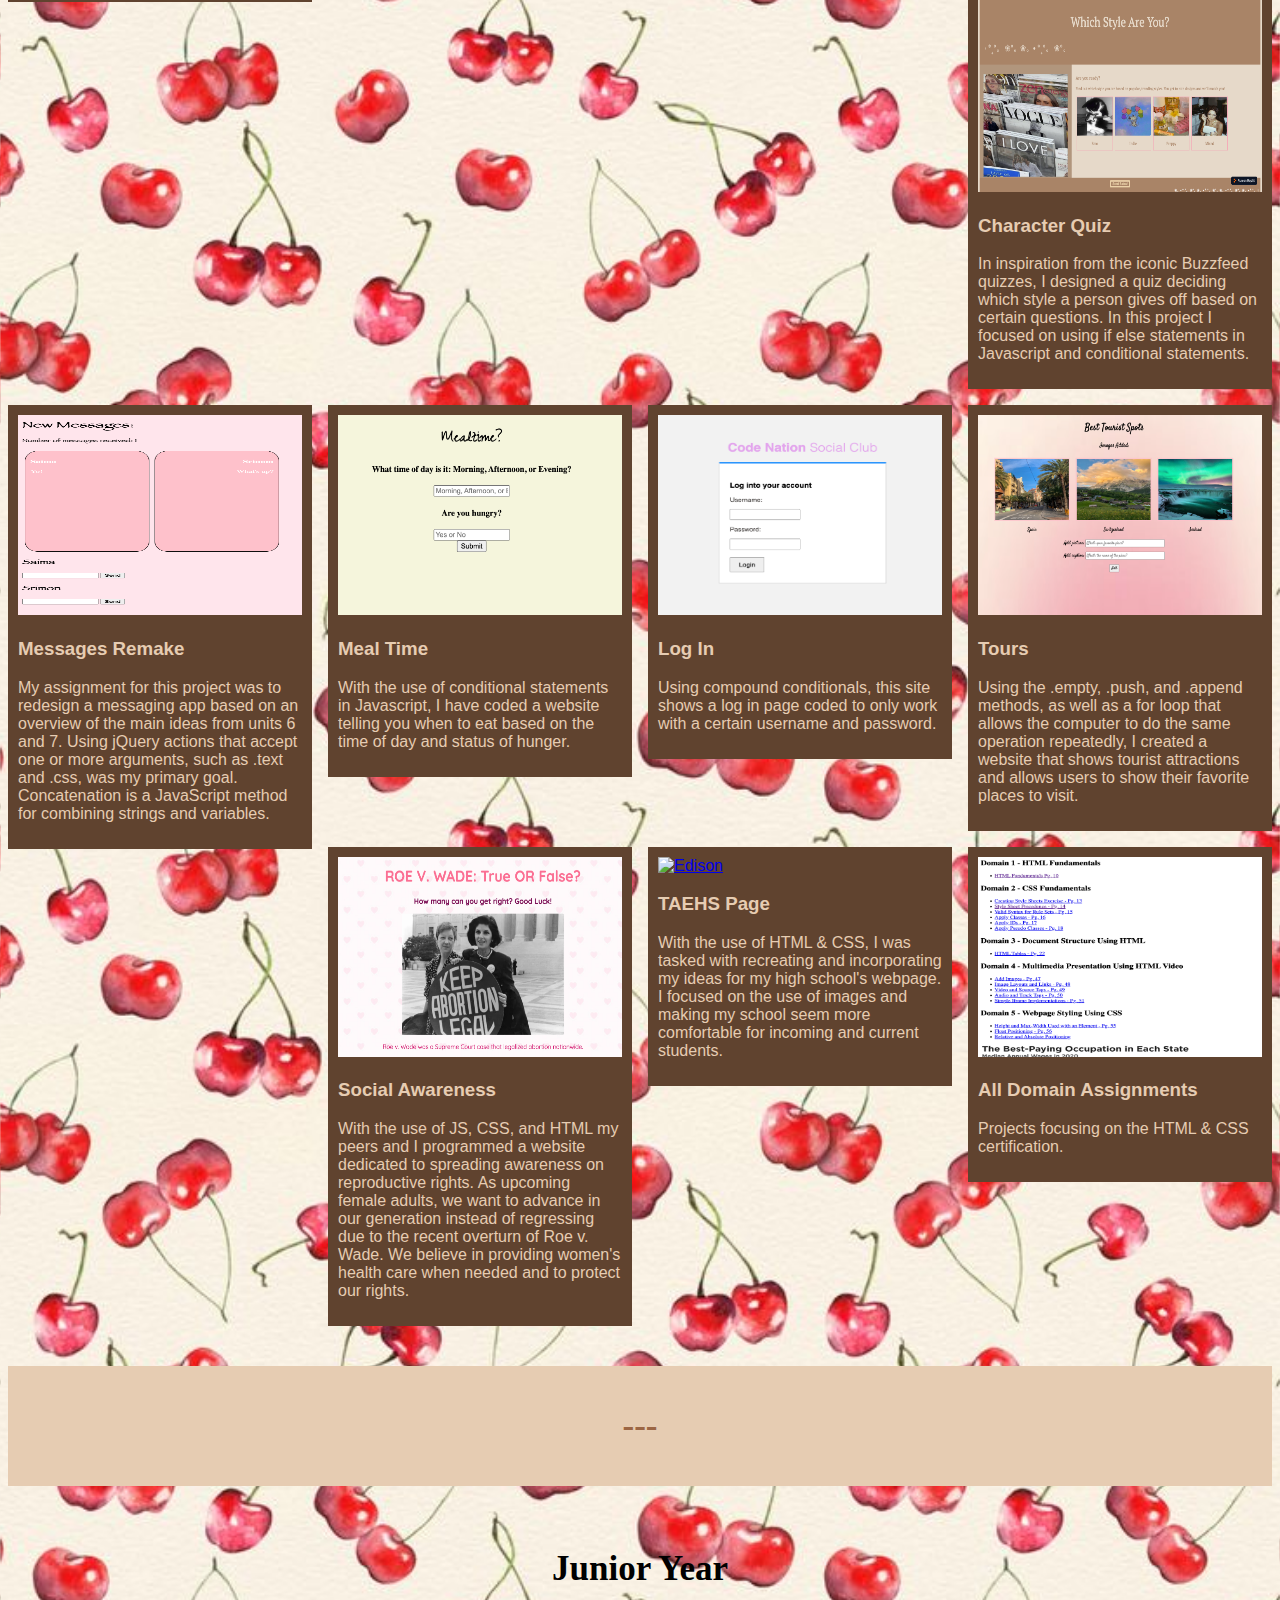
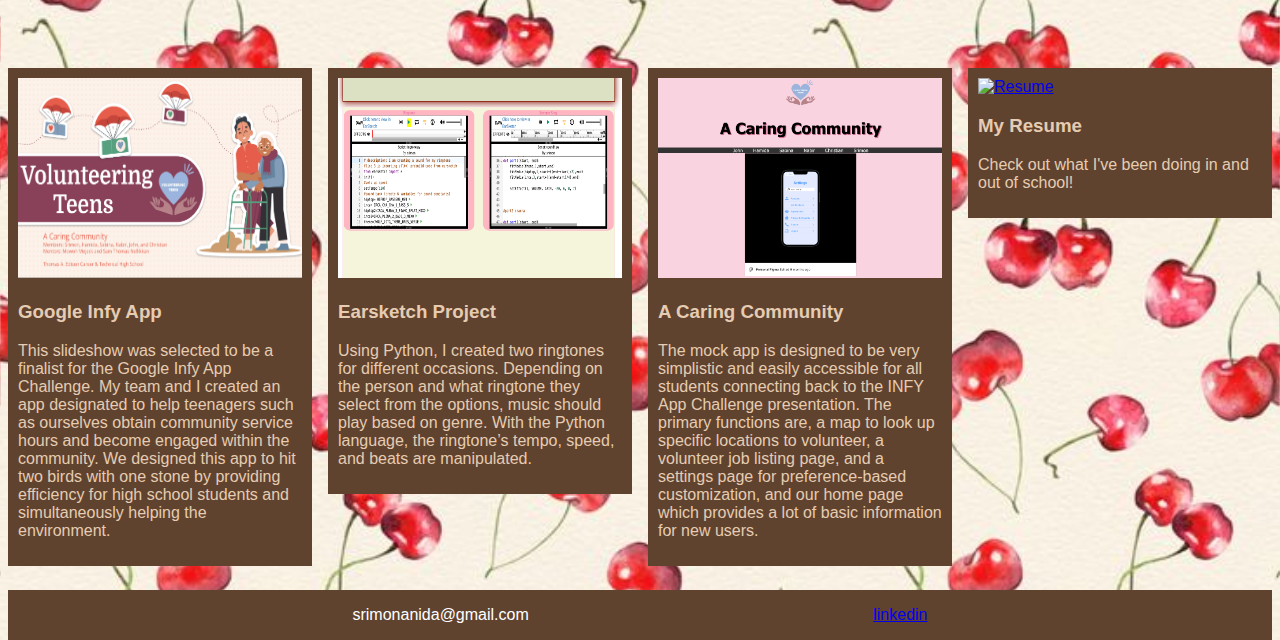
==== commit f4039b44: "htmlfundamentals" ====
--- a/index.html
+++ b/index.html
@@ -154,7 +154,7 @@
           <a href="domain.html" target="_blank">
           <img src="cert.png" alt="CERTIFICATION ASSIGNMENTS" style="width:100%"> </a>
           <h3>All Domain Assignments</h3>
-          <p>Projects focusing on the HTML & CSS certification  </p>
+          <p>Projects focusing on the HTML & CSS certification.  </p>
         </div>
       </div>
      
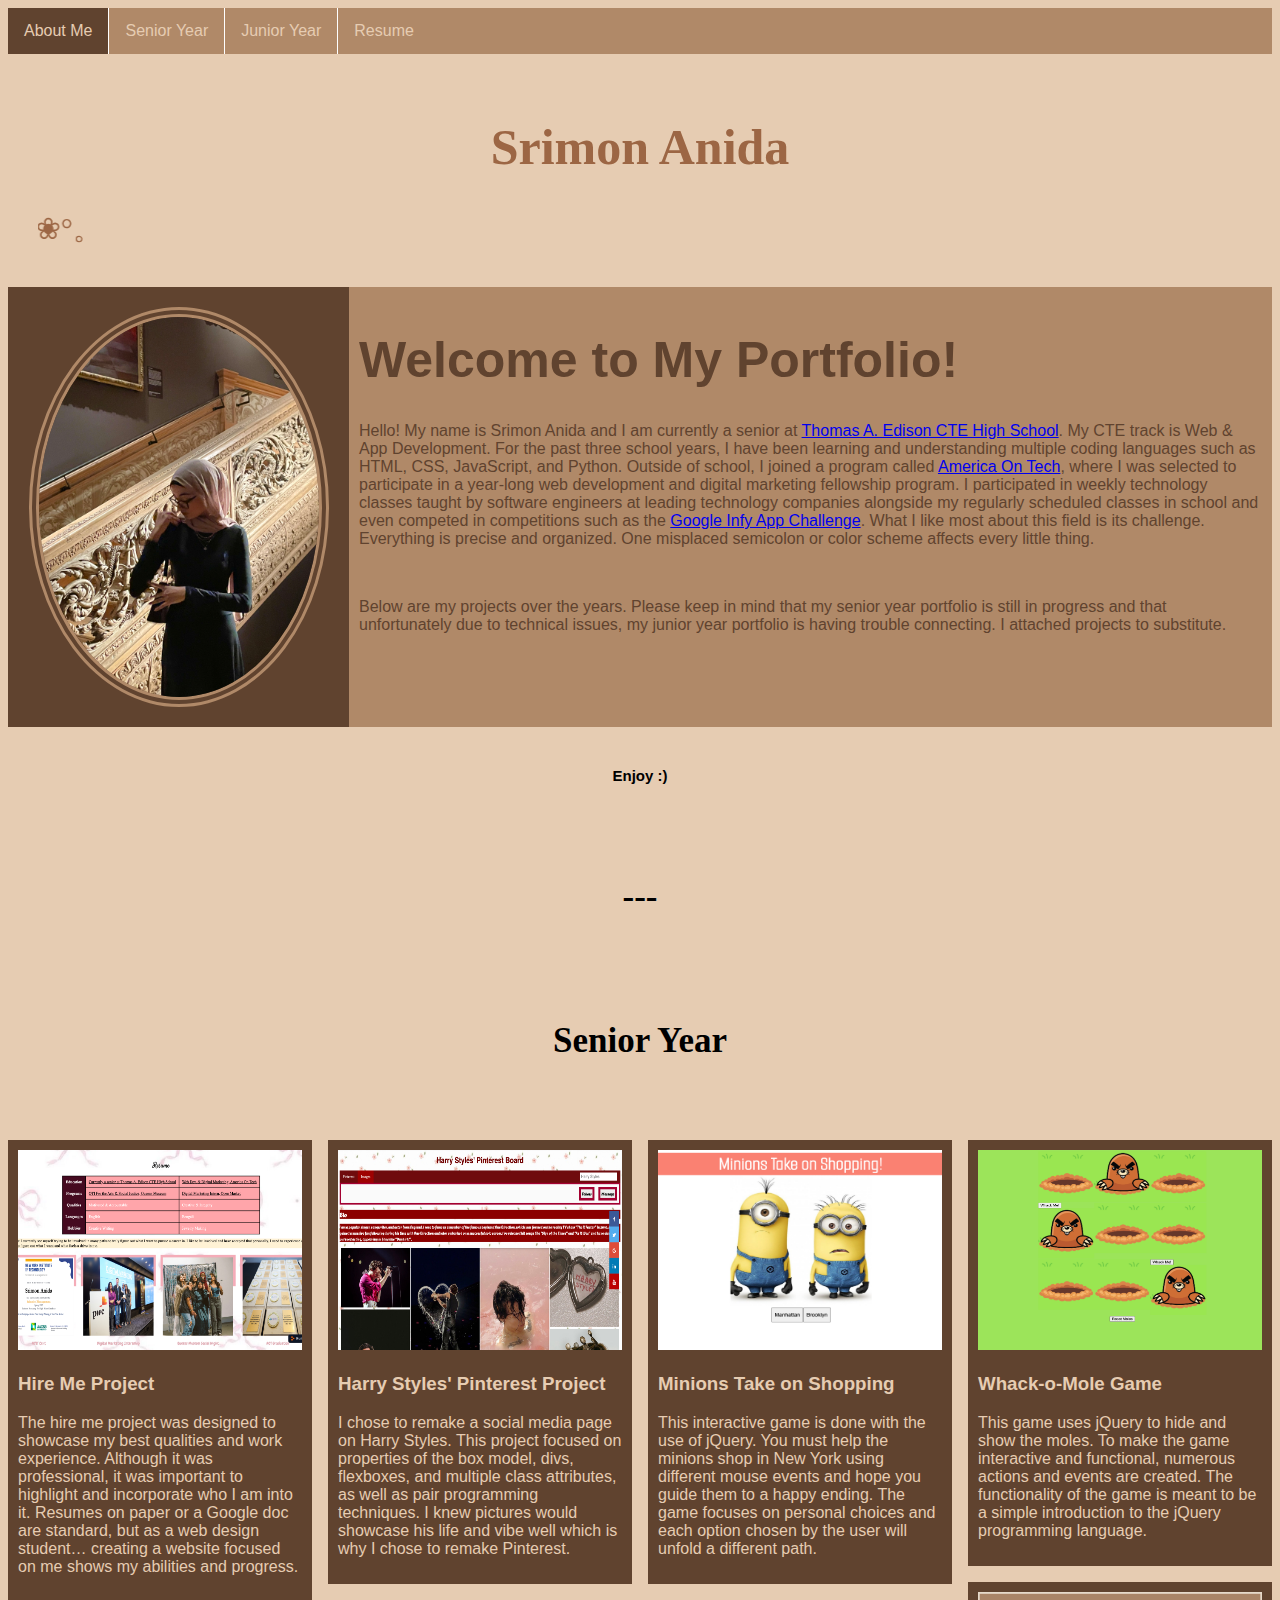
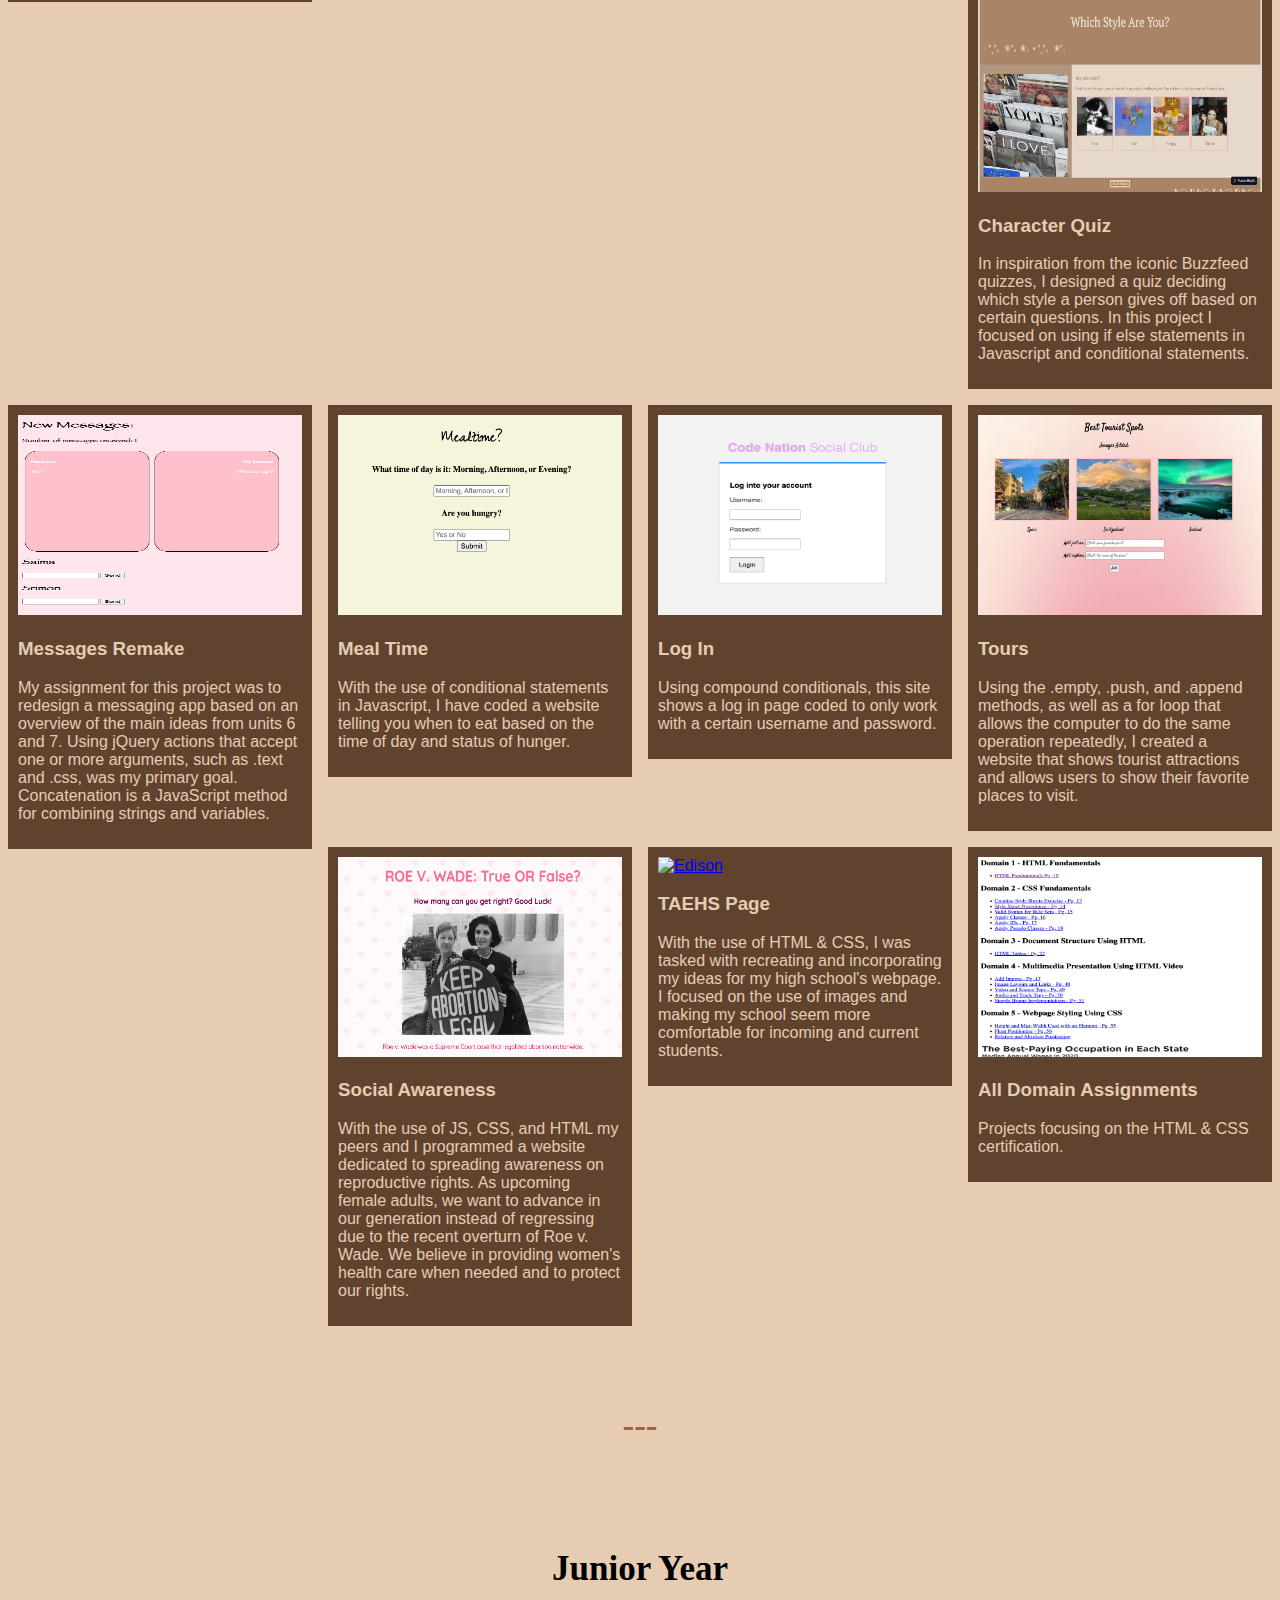
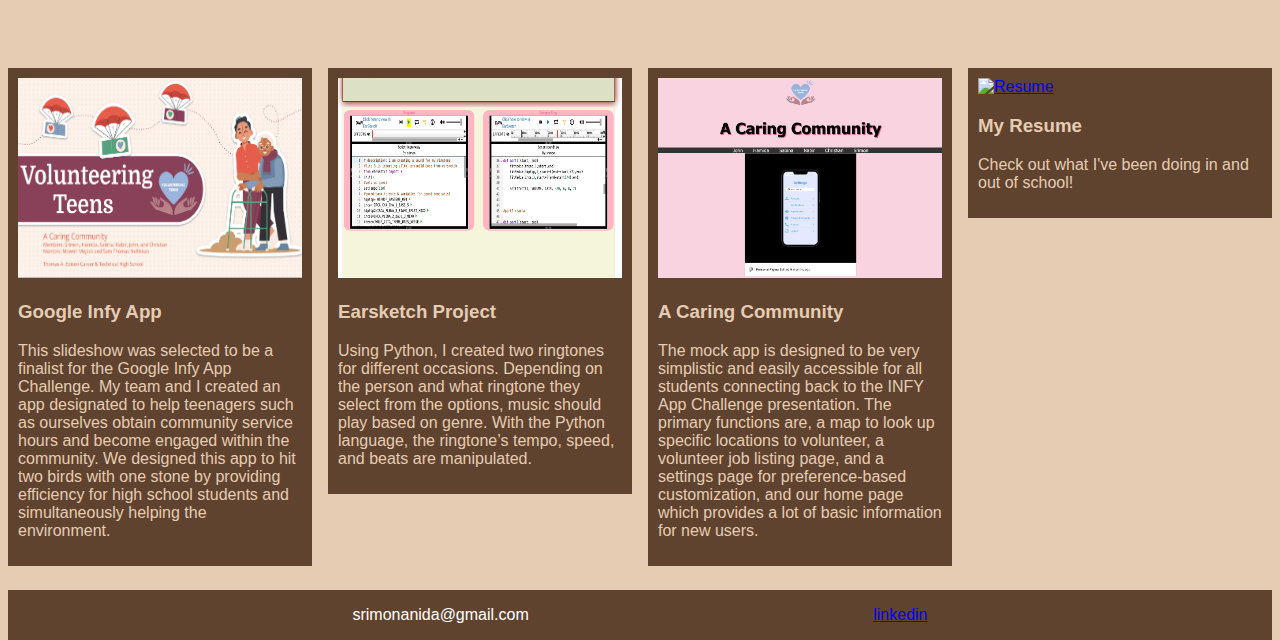
==== commit efcc9deb: "lol" ====
--- a/index.html
+++ b/index.html
@@ -151,7 +151,7 @@
 
      <div class="column">
         <div class="content">
-          <a href="domain.html" target="_blank">
+          <a href="https://srimonloll.github.io/domains/" target="_blank">
           <img src="cert.png" alt="CERTIFICATION ASSIGNMENTS" style="width:100%"> </a>
           <h3>All Domain Assignments</h3>
           <p>Projects focusing on the HTML & CSS certification.  </p>
--- a/style.css
+++ b/style.css
@@ -4,7 +4,7 @@
 }
 
 body {
-  background-image: url("bg.jpeg");
+  background-image: wheat;
   background-size: 100%;
   background-repeat: repeat;
   font-family: ;
